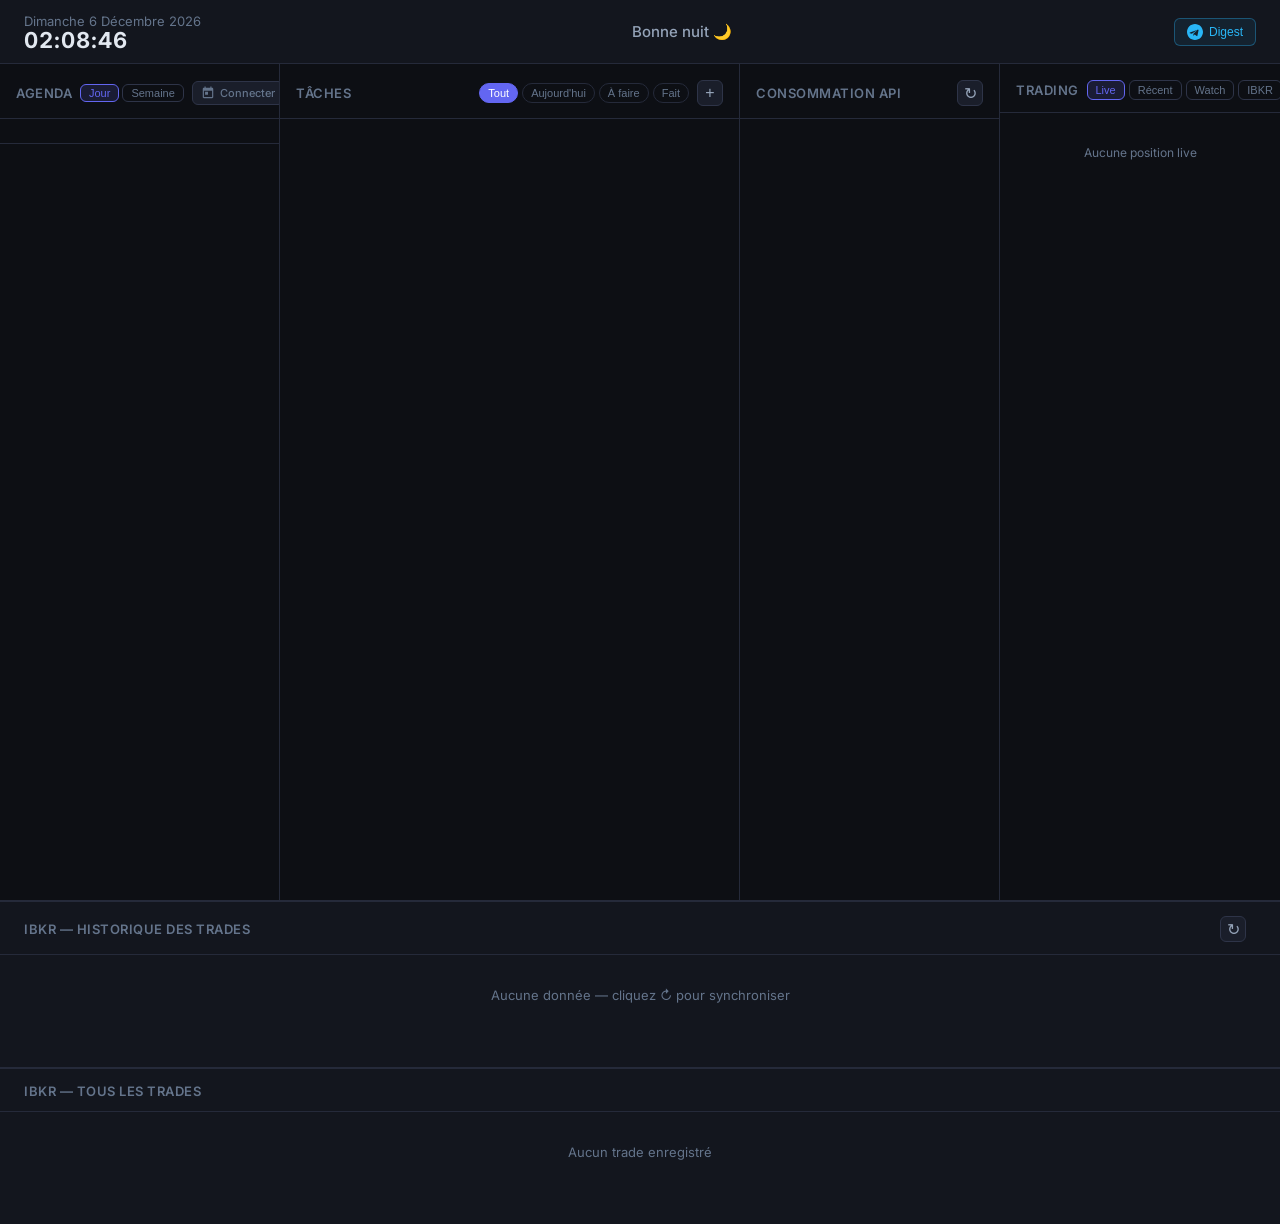
==== templates/index.html @ 3de40192 "merge: résoudre conflit main.py — conserver tables trading_calendar + ibkr_trades https://claude.ai/" ====
<!DOCTYPE html>
<html lang="fr">
<head>
  <meta charset="UTF-8" />
  <meta name="viewport" content="width=device-width, initial-scale=1.0" />
  <title>Dashboard</title>
  <link rel="manifest" href="/static/manifest.json" />
  <meta name="mobile-web-app-capable" content="yes" />
  <meta name="apple-mobile-web-app-capable" content="yes" />
  <meta name="apple-mobile-web-app-status-bar-style" content="black-translucent" />
  <meta name="apple-mobile-web-app-title" content="Dashboard" />
  <meta name="theme-color" content="#0d0f14" />
  <link rel="apple-touch-icon" href="/static/icons/icon-192.png" />
  <link rel="stylesheet" href="/static/css/style.css" />
  <link rel="preconnect" href="https://fonts.googleapis.com" />
  <link rel="preconnect" href="https://fonts.gstatic.com" crossorigin />
  <link href="https://fonts.googleapis.com/css2?family=Inter:wght@300;400;500;600;700&display=swap" rel="stylesheet" />
</head>
<body>
  <!-- HEADER -->
  <header class="header">
    <div class="header-left">
      <div class="header-date" id="headerDate"></div>
      <div class="header-time" id="headerTime"></div>
    </div>
    <div class="header-center">
      <div class="header-greeting" id="headerGreeting"></div>
    </div>
    <div class="header-right">
      <div class="summary-chips" id="summaryChips"></div>
      <button class="tg-btn" id="tgBtn" onclick="sendTelegramDigest()" title="Envoyer le résumé sur Telegram">
        <svg width="16" height="16" viewBox="0 0 24 24" fill="currentColor"><path d="M12 0C5.373 0 0 5.373 0 12s5.373 12 12 12 12-5.373 12-12S18.627 0 12 0zm5.562 8.248-1.97 9.289c-.145.658-.537.818-1.084.508l-3-2.21-1.447 1.394c-.16.16-.295.295-.605.295l.213-3.053 5.56-5.023c.242-.213-.054-.333-.373-.12L7.248 14.79l-2.95-.924c-.642-.2-.654-.642.135-.953l11.57-4.461c.537-.194 1.006.131.559.796z"/></svg>
        <span id="tgBtnLabel">Digest</span>
      </button>
    </div>
  </header>

  <!-- MAIN LAYOUT -->
  <main class="layout">

    <!-- COLONNE GAUCHE : Agenda -->
    <section class="panel panel-agenda">
      <div class="panel-header">
        <h2>Agenda</h2>
        <div class="agenda-view-tabs">
          <button class="agenda-view-tab active" data-view="day" onclick="switchAgendaView('day')">Jour</button>
          <button class="agenda-view-tab" data-view="week" onclick="switchAgendaView('week')">Semaine</button>
        </div>
        <a id="gcalStatusBtn" href="/auth/google" class="gcal-connect-btn" title="Connecter Google Calendar">
          <svg width="14" height="14" viewBox="0 0 24 24" fill="currentColor"><path d="M19 3h-1V1h-2v2H8V1H6v2H5c-1.1 0-2 .9-2 2v14c0 1.1.9 2 2 2h14c1.1 0 2-.9 2-2V5c0-1.1-.9-2-2-2zm0 16H5V8h14v11zM7 10h5v5H7z"/></svg>
          <span id="gcalStatusLabel">Connecter</span>
        </a>
        <button class="btn-icon" onclick="openModal('eventModal')">+</button>
      </div>

      <!-- Mini calendrier -->
      <div class="mini-calendar" id="miniCalendar"></div>

      <!-- Events du jour -->
      <div class="agenda-day" id="agendaDay">
        <div class="agenda-timeline" id="agendaTimeline"></div>
      </div>

      <!-- Vue semaine -->
      <div class="agenda-week" id="agendaWeek" style="display:none"></div>
    </section>

    <!-- COLONNE CENTRE : Tâches -->
    <section class="panel panel-tasks">
      <div class="panel-header">
        <h2>Tâches</h2>
        <div class="task-filters">
          <button class="filter-btn active" data-filter="all">Tout</button>
          <button class="filter-btn" data-filter="today">Aujourd'hui</button>
          <button class="filter-btn" data-filter="todo">À faire</button>
          <button class="filter-btn" data-filter="done">Fait</button>
        </div>
        <button class="btn-icon" onclick="openModal('taskModal')">+</button>
      </div>
      <div class="tasks-list" id="tasksList"></div>
    </section>

    <!-- COLONNE DROITE : Crons + API -->
    <section class="panel panel-side">

      <!-- Consommation API -->
      <div class="side-section side-section-api">
        <div class="panel-header">
          <h2>Consommation API</h2>
          <button class="btn-icon" onclick="loadUsage()" title="Rafraîchir">↻</button>
        </div>
        <div class="api-usage-list" id="apiUsageList"></div>
      </div>

    </section>

    <!-- COLONNE TRADING : Notion STM + IBKR -->
    <section class="panel panel-trading">
      <div class="panel-header">
        <h2>Trading</h2>
        <div class="trading-tabs">
          <button class="trade-tab active" data-tab="open" onclick="switchTradeTab('open')">Live</button>
          <button class="trade-tab" data-tab="recent" onclick="switchTradeTab('recent')">Récent</button>
          <button class="trade-tab" data-tab="watchlist" onclick="switchTradeTab('watchlist')">Watch</button>
          <button class="trade-tab" data-tab="ibkr" onclick="switchTradeTab('ibkr')">IBKR</button>
        </div>
        <button class="btn-icon ibkr-sync-btn" id="ibkrSyncBtn" onclick="syncIbkr()" title="Synchroniser IBKR" style="display:none">↻</button>
      </div>
      <div id="tradingContent"></div>
    </section>

  </main>

  <!-- ================================================================
       MODALS
  ================================================================ -->

  <!-- Modal Tâche -->
  <div class="modal-overlay" id="taskModal">
    <div class="modal">
      <div class="modal-header">
        <h3 id="taskModalTitle">Nouvelle tâche</h3>
        <button class="btn-close" onclick="closeModal('taskModal')">✕</button>
      </div>
      <div class="modal-body">
        <input type="hidden" id="taskId" />
        <div class="form-group">
          <label>Titre *</label>
          <input type="text" id="taskTitle" placeholder="Titre de la tâche…" />
        </div>
        <div class="form-group">
          <label>Description</label>
          <textarea id="taskDesc" rows="3" placeholder="Détails…"></textarea>
        </div>
        <div class="form-row">
          <div class="form-group">
            <label>Priorité</label>
            <select id="taskPriority">
              <option value="high">🔴 Haute</option>
              <option value="medium" selected>🟡 Moyenne</option>
              <option value="low">🟢 Basse</option>
            </select>
          </div>
          <div class="form-group">
            <label>Statut</label>
            <select id="taskStatus">
              <option value="todo">À faire</option>
              <option value="in_progress">En cours</option>
              <option value="done">Terminé</option>
            </select>
          </div>
        </div>
        <div class="form-group">
          <label>Date</label>
          <input type="date" id="taskDate" />
        </div>
      </div>
      <div class="modal-footer">
        <button class="btn btn-secondary" onclick="closeModal('taskModal')">Annuler</button>
        <button class="btn btn-primary" onclick="saveTask()">Enregistrer</button>
      </div>
    </div>
  </div>

  <!-- Modal Événement -->
  <div class="modal-overlay" id="eventModal">
    <div class="modal">
      <div class="modal-header">
        <h3>Nouvel événement</h3>
        <button class="btn-close" onclick="closeModal('eventModal')">✕</button>
      </div>
      <div class="modal-body">
        <div class="form-group">
          <label>Titre *</label>
          <input type="text" id="eventTitle" placeholder="Titre de l'événement…" />
        </div>
        <div class="form-group">
          <label>Description</label>
          <textarea id="eventDesc" rows="2" placeholder="Détails…"></textarea>
        </div>
        <div class="form-row">
          <div class="form-group">
            <label>Début *</label>
            <input type="datetime-local" id="eventStart" />
          </div>
          <div class="form-group">
            <label>Fin</label>
            <input type="datetime-local" id="eventEnd" />
          </div>
        </div>
        <div class="form-group">
          <label>Couleur</label>
          <div class="color-picker">
            <button class="color-dot dot-blue active" data-color="blue"></button>
            <button class="color-dot dot-purple" data-color="purple"></button>
            <button class="color-dot dot-green" data-color="green"></button>
            <button class="color-dot dot-pink" data-color="pink"></button>
            <button class="color-dot dot-yellow" data-color="yellow"></button>
          </div>
        </div>
      </div>
      <div class="modal-footer">
        <button class="btn btn-secondary" onclick="closeModal('eventModal')">Annuler</button>
        <button class="btn btn-primary" onclick="saveEvent()">Enregistrer</button>
      </div>
    </div>
  </div>

  <!-- Toast notifications -->
  <div class="toast-container" id="toastContainer"></div>

  <!-- IBKR TABLE SECTION (bottom, full width) -->
  <section class="ibkr-section" id="ibkrSection">
    <div class="ibkr-section-header">
      <h2>IBKR — Historique des trades</h2>
      <button class="btn-icon" onclick="syncIbkr()" id="ibkrSyncBtnTable" title="Synchroniser IBKR">↻</button>
      <span class="ibkr-section-sync" id="ibkrSectionSync"></span>
    </div>
    <div id="ibkrTableContainer"></div>
  </section>

  <!-- IBKR RAW TRADES (full width) -->
  <section class="ibkr-section ibkr-raw-section" id="ibkrRawSection">
    <div class="ibkr-section-header">
      <h2>IBKR — Tous les trades</h2>
      <span class="ibkr-section-sync" id="ibkrRawCount"></span>
    </div>
    <div id="ibkrRawTableContainer"></div>
  </section>

  <script src="/static/js/app.js"></script>
</body>
</html>
---- static/css/style.css ----
/* ================================================================
   RESET & VARIABLES
================================================================ */
*, *::before, *::after { box-sizing: border-box; margin: 0; padding: 0; }

:root {
  --bg:          #0d0f14;
  --bg-panel:    #13161e;
  --bg-card:     #1a1e2a;
  --bg-hover:    #1f2435;
  --border:      #252a3a;
  --border-light: #2e3448;
  --text:        #e2e8f0;
  --text-muted:  #64748b;
  --text-dim:    #94a3b8;
  --accent:      #6366f1;
  --accent-glow: rgba(99, 102, 241, 0.15);
  --green:       #22c55e;
  --red:         #ef4444;
  --yellow:      #eab308;
  --blue:        #3b82f6;
  --purple:      #a855f7;
  --pink:        #ec4899;
  --radius:      10px;
  --radius-sm:   6px;
  --shadow:      0 4px 24px rgba(0,0,0,0.4);
  --transition:  0.18s ease;
}

html, body {
  font-family: 'Inter', system-ui, sans-serif;
  font-size: 14px;
  background: var(--bg);
  color: var(--text);
  overflow-x: hidden;
  overflow-y: auto;
}

/* ================================================================
   HEADER
================================================================ */
.header {
  display: flex;
  align-items: center;
  justify-content: space-between;
  padding: 14px 24px;
  background: var(--bg-panel);
  border-bottom: 1px solid var(--border);
  height: 64px;
  flex-shrink: 0;
  position: sticky;
  top: 0;
  z-index: 100;
}

.header-date {
  font-size: 13px;
  color: var(--text-muted);
  text-transform: capitalize;
}

.header-time {
  font-size: 22px;
  font-weight: 700;
  letter-spacing: 1px;
  font-variant-numeric: tabular-nums;
  line-height: 1;
}

.header-greeting {
  font-size: 15px;
  font-weight: 500;
  color: var(--text-dim);
  text-align: center;
}

.summary-chips {
  display: flex;
  gap: 8px;
  flex-wrap: wrap;
  justify-content: flex-end;
}

/* header-right wraps chips + tg button */
.header-right {
  display: flex;
  align-items: center;
  gap: 10px;
}

/* Telegram button */
.tg-btn {
  display: inline-flex;
  align-items: center;
  gap: 6px;
  padding: 5px 12px;
  border-radius: var(--radius-sm);
  border: 1px solid rgba(41, 182, 246, 0.35);
  background: rgba(41, 182, 246, 0.08);
  color: #29b6f6;
  font-size: 12px;
  font-weight: 500;
  cursor: pointer;
  transition: var(--transition);
  white-space: nowrap;
}
.tg-btn:hover:not(:disabled) {
  background: rgba(41, 182, 246, 0.18);
  border-color: #29b6f6;
}
.tg-btn:disabled { opacity: 0.45; cursor: default; }
.tg-btn.tg-sent  { border-color: var(--green); color: var(--green); background: rgba(34,197,94,0.08); }
.tg-btn.tg-error { border-color: var(--red);   color: var(--red);   background: rgba(239,68,68,0.08); }
.tg-btn.tg-disabled { border-color: var(--border); color: var(--text-muted); background: transparent; }

.chip {
  display: flex;
  align-items: center;
  gap: 5px;
  padding: 4px 10px;
  border-radius: 20px;
  font-size: 12px;
  font-weight: 500;
  border: 1px solid var(--border);
  background: var(--bg-card);
}

.chip.chip-warning { border-color: var(--yellow); color: var(--yellow); }
.chip.chip-success { border-color: var(--green); color: var(--green); }
.chip.chip-info    { border-color: var(--blue); color: var(--blue); }

/* ================================================================
   LAYOUT
================================================================ */
.layout {
  display: grid;
  grid-template-columns: 280px 1fr 260px 280px;
  gap: 0;
  height: calc(100vh - 64px);
  overflow: hidden;
  position: sticky;
  top: 64px;
}

.panel {
  display: flex;
  flex-direction: column;
  border-right: 1px solid var(--border);
  overflow: hidden;
}

.panel:last-child { border-right: none; }

.panel-header {
  display: flex;
  align-items: center;
  gap: 8px;
  padding: 16px 16px 12px;
  border-bottom: 1px solid var(--border);
  flex-shrink: 0;
}

.panel-header h2 {
  font-size: 13px;
  font-weight: 600;
  letter-spacing: 0.5px;
  text-transform: uppercase;
  color: var(--text-muted);
  flex: 1;
}

/* ================================================================
   GOOGLE CALENDAR CONNECT BUTTON
================================================================ */
.gcal-connect-btn {
  display: inline-flex;
  align-items: center;
  gap: 5px;
  font-size: 11px;
  font-weight: 500;
  color: var(--text-muted);
  background: var(--bg-card);
  border: 1px solid var(--border-light);
  border-radius: var(--radius-sm);
  padding: 4px 8px;
  text-decoration: none;
  transition: var(--transition);
  white-space: nowrap;
}
.gcal-connect-btn:hover {
  color: var(--text);
  border-color: var(--accent);
  background: var(--accent-glow);
}
.gcal-connect-btn.gcal-connected {
  color: var(--green);
  border-color: rgba(34, 197, 94, 0.3);
  background: rgba(34, 197, 94, 0.08);
}

/* ================================================================
   BUTTONS
================================================================ */
.btn-icon {
  width: 26px;
  height: 26px;
  border-radius: 6px;
  border: 1px solid var(--border-light);
  background: var(--bg-card);
  color: var(--text-dim);
  cursor: pointer;
  font-size: 16px;
  display: flex;
  align-items: center;
  justify-content: center;
  transition: var(--transition);
  flex-shrink: 0;
}
.btn-icon:hover { background: var(--accent); border-color: var(--accent); color: #fff; }

.btn {
  padding: 8px 16px;
  border-radius: var(--radius-sm);
  border: none;
  cursor: pointer;
  font-size: 13px;
  font-weight: 500;
  transition: var(--transition);
}
.btn-primary   { background: var(--accent); color: #fff; }
.btn-primary:hover { background: #4f46e5; }
.btn-secondary { background: var(--bg-card); color: var(--text-dim); border: 1px solid var(--border); }
.btn-secondary:hover { background: var(--bg-hover); }

.btn-close {
  background: none;
  border: none;
  color: var(--text-muted);
  cursor: pointer;
  font-size: 16px;
  padding: 4px;
  border-radius: 4px;
  transition: var(--transition);
}
.btn-close:hover { color: var(--text); background: var(--bg-hover); }

/* ================================================================
   MINI CALENDAR
================================================================ */
.mini-calendar {
  padding: 12px;
  border-bottom: 1px solid var(--border);
  flex-shrink: 0;
}

.cal-header {
  display: flex;
  align-items: center;
  justify-content: space-between;
  margin-bottom: 8px;
}
.cal-header .cal-title {
  font-size: 13px;
  font-weight: 600;
  color: var(--text-dim);
  text-transform: capitalize;
}
.cal-nav {
  background: none;
  border: none;
  color: var(--text-muted);
  cursor: pointer;
  padding: 2px 6px;
  border-radius: 4px;
  font-size: 14px;
  transition: var(--transition);
}
.cal-nav:hover { background: var(--bg-hover); color: var(--text); }

.cal-grid {
  display: grid;
  grid-template-columns: repeat(7, 1fr);
  gap: 2px;
}
.cal-day-name {
  font-size: 10px;
  color: var(--text-muted);
  text-align: center;
  padding: 2px 0;
  font-weight: 600;
}
.cal-day {
  width: 28px;
  height: 28px;
  display: flex;
  align-items: center;
  justify-content: center;
  border-radius: 50%;
  font-size: 12px;
  cursor: pointer;
  color: var(--text-dim);
  transition: var(--transition);
  margin: auto;
}
.cal-day:hover { background: var(--bg-hover); }
.cal-day.today { background: var(--accent); color: #fff; font-weight: 700; }
.cal-day.other-month { color: var(--border-light); }
.cal-day.has-event::after {
  content: '';
  display: block;
  width: 4px;
  height: 4px;
  border-radius: 50%;
  background: var(--green);
  position: absolute;
  bottom: 2px;
}
.cal-day { position: relative; }

/* ================================================================
   AGENDA VIEW TABS
================================================================ */
.agenda-view-tabs {
  display: flex;
  gap: 3px;
}

.agenda-view-tab {
  font-size: 11px;
  padding: 2px 8px;
  border-radius: var(--radius-sm);
  border: 1px solid var(--border-light);
  background: transparent;
  color: var(--text-muted);
  cursor: pointer;
  transition: var(--transition);
}

.agenda-view-tab:hover { color: var(--text); border-color: var(--accent); }
.agenda-view-tab.active {
  background: var(--accent-glow);
  color: var(--accent);
  border-color: var(--accent);
}

/* ================================================================
   WEEK VIEW
================================================================ */
.agenda-week {
  flex: 1;
  overflow-y: auto;
  padding: 8px;
}

.agenda-week::-webkit-scrollbar { width: 4px; }
.agenda-week::-webkit-scrollbar-track { background: transparent; }
.agenda-week::-webkit-scrollbar-thumb { background: var(--border); border-radius: 2px; }

.week-nav {
  display: flex;
  align-items: center;
  justify-content: space-between;
  padding: 2px 2px 8px;
}

.week-label {
  font-size: 11px;
  color: var(--text-dim);
  font-weight: 500;
}

.week-days {
  display: flex;
  flex-direction: column;
  gap: 4px;
}

.week-day {
  border-radius: var(--radius-sm);
  background: var(--bg-card);
  border: 1px solid var(--border);
  padding: 6px 8px;
  transition: var(--transition);
}

.week-day-today {
  border-color: var(--accent);
  background: var(--accent-glow);
}

.week-day-header {
  display: flex;
  align-items: center;
  gap: 6px;
  margin-bottom: 4px;
}

.week-day-name {
  font-size: 10px;
  font-weight: 600;
  color: var(--text-muted);
  text-transform: uppercase;
  min-width: 16px;
}

.week-day-num {
  font-size: 13px;
  font-weight: 600;
  color: var(--text-dim);
  width: 22px;
  height: 22px;
  display: flex;
  align-items: center;
  justify-content: center;
  border-radius: 50%;
}

.week-today-num {
  background: var(--accent);
  color: #fff;
}

.week-day-events {
  display: flex;
  flex-direction: column;
  gap: 2px;
}

.week-no-event {
  font-size: 11px;
  color: var(--border-light);
  padding-left: 2px;
}

.week-event {
  display: flex;
  align-items: center;
  gap: 5px;
  padding: 2px 5px;
  border-radius: 3px;
  border-left: 2px solid var(--border);
  background: rgba(255,255,255,0.03);
  overflow: hidden;
}

.week-event.color-blue   { border-color: var(--blue); }
.week-event.color-purple { border-color: var(--purple); }
.week-event.color-green  { border-color: var(--green); }
.week-event.color-pink   { border-color: var(--pink); }
.week-event.color-yellow { border-color: var(--yellow); }
.week-event.color-google { border-color: var(--google); }

.week-event-time {
  font-size: 10px;
  color: var(--text-muted);
  font-variant-numeric: tabular-nums;
  white-space: nowrap;
  min-width: 34px;
  flex-shrink: 0;
}

.week-event-title {
  font-size: 11px;
  color: var(--text-dim);
  white-space: nowrap;
  overflow: hidden;
  text-overflow: ellipsis;
}

/* ================================================================
   AGENDA TIMELINE
================================================================ */
.agenda-day {
  flex: 1;
  overflow-y: auto;
  padding: 8px 0;
}
.agenda-day::-webkit-scrollbar { width: 4px; }
.agenda-day::-webkit-scrollbar-track { background: transparent; }
.agenda-day::-webkit-scrollbar-thumb { background: var(--border); border-radius: 2px; }

.agenda-empty {
  padding: 32px 16px;
  text-align: center;
  color: var(--text-muted);
  font-size: 13px;
}

.agenda-event {
  display: flex;
  gap: 10px;
  padding: 8px 14px;
  margin: 2px 8px;
  border-radius: var(--radius-sm);
  border-left: 3px solid;
  background: var(--bg-card);
  transition: var(--transition);
  cursor: pointer;
  position: relative;
}
.agenda-event:hover { background: var(--bg-hover); }
.agenda-event.color-blue   { border-color: var(--blue); }
.agenda-event.color-purple { border-color: var(--purple); }
.agenda-event.color-green  { border-color: var(--green); }
.agenda-event.color-pink   { border-color: var(--pink); }
.agenda-event.color-yellow { border-color: var(--yellow); }

.event-time {
  font-size: 11px;
  color: var(--text-muted);
  font-variant-numeric: tabular-nums;
  white-space: nowrap;
  min-width: 40px;
  padding-top: 2px;
}
.event-title {
  font-size: 13px;
  font-weight: 500;
  flex: 1;
}
.event-desc {
  font-size: 11px;
  color: var(--text-muted);
  margin-top: 2px;
}

.event-delete {
  background: none;
  border: none;
  color: var(--text-muted);
  cursor: pointer;
  font-size: 12px;
  opacity: 0;
  transition: var(--transition);
  padding: 2px;
}
.agenda-event:hover .event-delete { opacity: 1; }
.event-delete:hover { color: var(--red); }

/* ================================================================
   TASKS
================================================================ */
.task-filters {
  display: flex;
  gap: 4px;
}
.filter-btn {
  padding: 3px 8px;
  border-radius: 20px;
  border: 1px solid var(--border);
  background: none;
  color: var(--text-muted);
  font-size: 11px;
  cursor: pointer;
  transition: var(--transition);
}
.filter-btn:hover { background: var(--bg-hover); color: var(--text); }
.filter-btn.active { background: var(--accent); border-color: var(--accent); color: #fff; }

.tasks-list {
  flex: 1;
  overflow-y: auto;
  padding: 8px;
}
.tasks-list::-webkit-scrollbar { width: 4px; }
.tasks-list::-webkit-scrollbar-thumb { background: var(--border); border-radius: 2px; }

.task-group-label {
  font-size: 11px;
  font-weight: 600;
  color: var(--text-muted);
  text-transform: uppercase;
  letter-spacing: 0.5px;
  padding: 8px 8px 4px;
}

.task-card {
  display: flex;
  align-items: flex-start;
  gap: 10px;
  padding: 10px 12px;
  border-radius: var(--radius-sm);
  background: var(--bg-card);
  margin-bottom: 4px;
  border: 1px solid var(--border);
  cursor: pointer;
  transition: var(--transition);
  position: relative;
}
.task-card:hover { background: var(--bg-hover); border-color: var(--border-light); }
.task-card.done { opacity: 0.5; }
.task-card.done .task-title { text-decoration: line-through; }

.task-check {
  width: 16px;
  height: 16px;
  border-radius: 50%;
  border: 2px solid var(--border-light);
  flex-shrink: 0;
  margin-top: 1px;
  cursor: pointer;
  transition: var(--transition);
  display: flex;
  align-items: center;
  justify-content: center;
}
.task-check:hover { border-color: var(--accent); }
.task-check.checked { background: var(--green); border-color: var(--green); }
.task-check.checked::after { content: '✓'; color: #fff; font-size: 10px; font-weight: 700; }

.task-body { flex: 1; min-width: 0; }
.task-title {
  font-size: 13px;
  font-weight: 500;
  line-height: 1.4;
  word-break: break-word;
}
.task-meta {
  display: flex;
  align-items: center;
  gap: 6px;
  margin-top: 4px;
}
.task-date {
  font-size: 11px;
  color: var(--text-muted);
}
.task-date.overdue { color: var(--red); }

.priority-dot {
  width: 6px;
  height: 6px;
  border-radius: 50%;
  flex-shrink: 0;
}
.priority-dot.high   { background: var(--red); }
.priority-dot.medium { background: var(--yellow); }
.priority-dot.low    { background: var(--green); }

.task-actions {
  display: flex;
  gap: 4px;
  opacity: 0;
  transition: var(--transition);
}
.task-card:hover .task-actions { opacity: 1; }
.task-action-btn {
  background: none;
  border: none;
  color: var(--text-muted);
  cursor: pointer;
  font-size: 12px;
  padding: 2px 4px;
  border-radius: 3px;
  transition: var(--transition);
}
.task-action-btn:hover { background: var(--bg-hover); color: var(--text); }
.task-action-btn.del:hover { color: var(--red); }

.tasks-empty {
  padding: 40px 16px;
  text-align: center;
  color: var(--text-muted);
  font-size: 13px;
}

/* ================================================================
   NOTES
================================================================ */
.notes-grid {
  flex: 1;
  overflow-y: auto;
  padding: 8px;
  display: flex;
  flex-direction: column;
  gap: 8px;
}
.notes-grid::-webkit-scrollbar { width: 4px; }
.notes-grid::-webkit-scrollbar-thumb { background: var(--border); border-radius: 2px; }

.note-card {
  border-radius: var(--radius-sm);
  padding: 12px;
  border-left: 3px solid;
  background: var(--bg-card);
  border-top: 1px solid var(--border);
  border-right: 1px solid var(--border);
  border-bottom: 1px solid var(--border);
  position: relative;
  transition: var(--transition);
}
.note-card:hover { background: var(--bg-hover); }
.note-card.color-yellow { border-left-color: var(--yellow); }
.note-card.color-blue   { border-left-color: var(--blue); }
.note-card.color-green  { border-left-color: var(--green); }
.note-card.color-pink   { border-left-color: var(--pink); }
.note-card.color-purple { border-left-color: var(--purple); }

.note-content {
  font-size: 13px;
  line-height: 1.6;
  color: var(--text-dim);
  white-space: pre-wrap;
  word-break: break-word;
}
.note-footer {
  display: flex;
  align-items: center;
  justify-content: space-between;
  margin-top: 8px;
}
.note-date {
  font-size: 10px;
  color: var(--text-muted);
}
.note-delete {
  background: none;
  border: none;
  color: var(--text-muted);
  cursor: pointer;
  font-size: 12px;
  padding: 2px 4px;
  border-radius: 3px;
  opacity: 0;
  transition: var(--transition);
}
.note-card:hover .note-delete { opacity: 1; }
.note-delete:hover { color: var(--red); }

/* ================================================================
   MODAL
================================================================ */
.modal-overlay {
  position: fixed;
  inset: 0;
  background: rgba(0,0,0,0.7);
  display: none;
  align-items: center;
  justify-content: center;
  z-index: 1000;
  backdrop-filter: blur(4px);
}
.modal-overlay.open { display: flex; }

.modal {
  background: var(--bg-panel);
  border: 1px solid var(--border-light);
  border-radius: var(--radius);
  width: 480px;
  max-width: 95vw;
  box-shadow: var(--shadow);
  animation: modalIn 0.18s ease;
}
@keyframes modalIn {
  from { opacity: 0; transform: scale(0.96) translateY(-8px); }
  to   { opacity: 1; transform: scale(1) translateY(0); }
}
.modal-header {
  display: flex;
  align-items: center;
  justify-content: space-between;
  padding: 16px 20px;
  border-bottom: 1px solid var(--border);
}
.modal-header h3 { font-size: 15px; font-weight: 600; }
.modal-body { padding: 20px; display: flex; flex-direction: column; gap: 16px; }
.modal-footer {
  display: flex;
  gap: 8px;
  justify-content: flex-end;
  padding: 16px 20px;
  border-top: 1px solid var(--border);
}

.form-group { display: flex; flex-direction: column; gap: 6px; }
.form-group label { font-size: 12px; font-weight: 500; color: var(--text-muted); }
.form-group input,
.form-group textarea,
.form-group select {
  background: var(--bg-card);
  border: 1px solid var(--border-light);
  border-radius: var(--radius-sm);
  color: var(--text);
  font-family: inherit;
  font-size: 13px;
  padding: 8px 12px;
  outline: none;
  transition: var(--transition);
  resize: vertical;
}
.form-group input:focus,
.form-group textarea:focus,
.form-group select:focus { border-color: var(--accent); background: var(--bg-hover); }
.form-row { display: grid; grid-template-columns: 1fr 1fr; gap: 12px; }

/* Color picker */
.color-picker { display: flex; gap: 8px; }
.color-dot {
  width: 24px;
  height: 24px;
  border-radius: 50%;
  border: 2px solid transparent;
  cursor: pointer;
  transition: var(--transition);
}
.color-dot:hover { transform: scale(1.15); }
.color-dot.active { border-color: #fff; transform: scale(1.15); }
.dot-yellow { background: var(--yellow); }
.dot-blue   { background: var(--blue); }
.dot-green  { background: var(--green); }
.dot-pink   { background: var(--pink); }
.dot-purple { background: var(--purple); }

/* ================================================================
   TOAST
================================================================ */
.toast-container {
  position: fixed;
  bottom: 24px;
  right: 24px;
  display: flex;
  flex-direction: column;
  gap: 8px;
  z-index: 2000;
}
.toast {
  padding: 10px 16px;
  border-radius: var(--radius-sm);
  background: var(--bg-panel);
  border: 1px solid var(--border-light);
  font-size: 13px;
  color: var(--text);
  box-shadow: var(--shadow);
  animation: toastIn 0.2s ease;
  max-width: 300px;
}
.toast.success { border-left: 3px solid var(--green); }
.toast.error   { border-left: 3px solid var(--red); }
@keyframes toastIn {
  from { opacity: 0; transform: translateX(20px); }
  to   { opacity: 1; transform: translateX(0); }
}

/* ================================================================
   SCROLLBAR global
================================================================ */
* {
  scrollbar-width: thin;
  scrollbar-color: var(--border) transparent;
}

/* ================================================================
   GOOGLE CALENDAR EVENTS
================================================================ */
:root {
  --google: #4285F4;
}

.agenda-event.color-google {
  border-color: var(--google);
}

.agenda-event.color-google::before {
  content: 'G';
  position: absolute;
  top: 6px;
  right: 28px;
  font-size: 9px;
  font-weight: 700;
  color: var(--google);
  background: rgba(66, 133, 244, 0.12);
  border: 1px solid rgba(66, 133, 244, 0.3);
  border-radius: 3px;
  padding: 0 3px;
  line-height: 14px;
  letter-spacing: 0.5px;
}

.cal-day.has-google-event::after {
  background: var(--google);
}

.cal-day.has-event.has-google-event::after {
  background: linear-gradient(to right, var(--green) 50%, var(--google) 50%);
}

.toast.info { border-left: 3px solid var(--blue); }

/* ================================================================
   TRADING PANEL
================================================================ */
.panel-trading { display: flex; flex-direction: column; overflow: hidden; }

.trading-tabs {
  display: flex;
  gap: 4px;
}

.trade-tab {
  font-size: 11px;
  font-weight: 500;
  padding: 3px 8px;
  border-radius: var(--radius-sm);
  border: 1px solid var(--border-light);
  background: transparent;
  color: var(--text-muted);
  cursor: pointer;
  transition: var(--transition);
}

.trade-tab:hover { color: var(--text); border-color: var(--accent); }
.trade-tab.active { background: var(--accent-glow); color: var(--accent); border-color: var(--accent); }

#tradingContent {
  flex: 1;
  overflow-y: auto;
  padding: 8px 12px;
}

.trade-row {
  display: flex;
  align-items: center;
  gap: 8px;
  padding: 8px 10px;
  border-radius: var(--radius-sm);
  background: var(--bg-card);
  border: 1px solid var(--border);
  margin-bottom: 6px;
  transition: var(--transition);
  text-decoration: none;
  cursor: pointer;
}
.trade-row:hover { border-color: var(--border-light); background: var(--bg-hover); }

.trade-ticker {
  font-weight: 600;
  font-size: 13px;
  color: var(--text);
  min-width: 52px;
}

.trade-info {
  flex: 1;
  display: flex;
  flex-direction: column;
  gap: 2px;
}

.trade-meta {
  font-size: 10px;
  color: var(--text-muted);
}

.trade-pnl {
  font-size: 12px;
  font-weight: 600;
  text-align: right;
  min-width: 48px;
}
.trade-pnl.pos { color: var(--green); }
.trade-pnl.neg { color: var(--red); }
.trade-pnl.neutral { color: var(--text-muted); }

.trade-rr {
  font-size: 10px;
  color: var(--text-muted);
  text-align: right;
}

.trade-live-badge {
  font-size: 9px;
  padding: 1px 5px;
  border-radius: 10px;
  background: rgba(99,102,241,0.15);
  color: var(--accent);
  border: 1px solid rgba(99,102,241,0.3);
  white-space: nowrap;
}

.watch-row {
  display: flex;
  align-items: center;
  justify-content: space-between;
  padding: 7px 10px;
  border-radius: var(--radius-sm);
  background: var(--bg-card);
  border: 1px solid var(--border);
  margin-bottom: 6px;
}
.watch-name { font-size: 13px; font-weight: 500; color: var(--text); }
.watch-etat {
  font-size: 10px;
  padding: 2px 6px;
  border-radius: 10px;
  background: var(--bg-hover);
  color: var(--text-muted);
}

.trading-empty {
  text-align: center;
  color: var(--text-muted);
  font-size: 12px;
  padding: 24px 0;
}

/* ================================================================
   SIDE PANEL (Crons + API)
================================================================ */
.panel-side {
  display: flex;
  flex-direction: column;
  overflow: hidden;
}

.side-section {
  display: flex;
  flex-direction: column;
  flex: 1;
  overflow: hidden;
  border-bottom: 1px solid var(--border);
}
.side-section:last-child { border-bottom: none; }

/* ---- API Usage ---- */
.api-usage-list {
  flex: 1;
  overflow-y: auto;
  padding: 8px 12px;
  display: flex;
  flex-direction: column;
  gap: 6px;
}

.api-row {
  background: var(--bg-card);
  border: 1px solid var(--border);
  border-radius: var(--radius-sm);
  padding: 9px 11px;
  display: flex;
  flex-direction: column;
  gap: 6px;
}
.api-row-link { text-decoration: none; cursor: pointer; transition: var(--transition); }
.api-row-link:hover { border-color: var(--accent); }
.api-row-warn { border-color: rgba(234,179,8,0.35); background: rgba(234,179,8,0.05); }
.api-row-err  { border-color: rgba(239,68,68,0.25); }

.api-row-head {
  display: flex;
  align-items: center;
  gap: 7px;
}

.api-dot {
  width: 7px;
  height: 7px;
  border-radius: 50%;
  flex-shrink: 0;
  background: var(--text-muted);
}
.api-dot.ok   { background: var(--green); box-shadow: 0 0 5px var(--green); }
.api-dot.warn { background: var(--yellow); box-shadow: 0 0 5px var(--yellow); }
.api-dot.err  { background: var(--red); }

.api-name {
  flex: 1;
  font-size: 12px;
  font-weight: 500;
  color: var(--text-dim);
}

.api-val {
  font-size: 12px;
  font-weight: 600;
  color: var(--text);
  font-variant-numeric: tabular-nums;
}
.api-row-warn .api-val { color: var(--yellow); }

.api-bar-track {
  height: 3px;
  background: var(--border);
  border-radius: 2px;
  overflow: hidden;
}
.api-bar-fill {
  height: 100%;
  background: var(--accent);
  border-radius: 2px;
  transition: width 0.4s ease;
}
.api-bar-fill.fill-warn { background: var(--yellow); }

.api-sub {
  font-size: 10px;
  color: var(--text-muted);
  font-variant-numeric: tabular-nums;
}

/* chip-danger for negative YTD */
.chip.chip-danger { border-color: var(--red); color: var(--red); }

/* ================================================================
   IBKR PANEL (trading tab — mini view)
================================================================ */

/* YTD Banner */
.ibkr-ytd {
  background: var(--bg-card);
  border: 1px solid var(--border-light);
  border-radius: var(--radius-sm);
  padding: 10px 12px;
  margin: 8px 12px 4px;
}

.ibkr-ytd-row {
  display: flex;
  align-items: baseline;
  justify-content: space-between;
  gap: 8px;
}

.ibkr-ytd-label {
  font-size: 11px;
  font-weight: 600;
  color: var(--text-muted);
  text-transform: uppercase;
  letter-spacing: 0.5px;
}

.ibkr-ytd-pnl {
  font-size: 20px;
  font-weight: 700;
  font-variant-numeric: tabular-nums;
}
.ibkr-ytd-pnl.pos { color: var(--green); }
.ibkr-ytd-pnl.neg { color: var(--red); }

.ibkr-ytd-stats {
  display: flex;
  align-items: center;
  gap: 5px;
  margin-top: 4px;
  font-size: 11px;
  color: var(--text-muted);
}
.ibkr-sep { color: var(--border-light); }
.ibkr-comm { color: var(--red); opacity: 0.7; }

.ibkr-sync-ts {
  font-size: 10px;
  color: var(--border-light);
  margin-top: 4px;
}

/* Monthly list */
.ibkr-monthly-list {
  padding: 4px 12px 8px;
  display: flex;
  flex-direction: column;
  gap: 3px;
}

.ibkr-month-row {
  display: flex;
  align-items: center;
  gap: 6px;
  padding: 7px 10px;
  border-radius: var(--radius-sm);
  background: var(--bg-card);
  border: 1px solid var(--border);
  cursor: pointer;
  transition: var(--transition);
  user-select: none;
}
.ibkr-month-row:hover { background: var(--bg-hover); border-color: var(--border-light); }
.ibkr-month-row.open  { border-color: var(--accent); background: var(--accent-glow); }

.ibkr-month-label {
  font-size: 12px;
  font-weight: 600;
  color: var(--text-dim);
  min-width: 44px;
  text-transform: capitalize;
}

.ibkr-month-stats {
  flex: 1;
  font-size: 10px;
  color: var(--text-muted);
}

.ibkr-month-pnl {
  font-size: 12px;
  font-weight: 600;
  font-variant-numeric: tabular-nums;
  min-width: 52px;
  text-align: right;
}
.ibkr-month-pnl.pos { color: var(--green); }
.ibkr-month-pnl.neg { color: var(--red); }

.ibkr-chevron {
  font-size: 9px;
  color: var(--text-muted);
  width: 10px;
  text-align: center;
}

/* Expanded trade rows */
.ibkr-trades-list {
  background: var(--bg);
  border: 1px solid var(--border);
  border-top: none;
  border-radius: 0 0 var(--radius-sm) var(--radius-sm);
  margin-top: -3px;
  padding: 4px 0;
}

.ibkr-trade-row {
  display: flex;
  align-items: center;
  gap: 5px;
  padding: 4px 10px;
  font-size: 11px;
  border-bottom: 1px solid var(--border);
  transition: var(--transition);
}
.ibkr-trade-row:last-child { border-bottom: none; }
.ibkr-trade-row:hover { background: var(--bg-hover); }

.ibkr-trade-date {
  color: var(--text-muted);
  font-variant-numeric: tabular-nums;
  min-width: 36px;
}
.ibkr-trade-bs {
  font-size: 9px;
  font-weight: 700;
  padding: 1px 4px;
  border-radius: 3px;
  min-width: 14px;
  text-align: center;
}
.ibkr-trade-bs.buy  { background: rgba(34,197,94,0.15); color: var(--green); }
.ibkr-trade-bs.sell { background: rgba(239,68,68,0.15); color: var(--red); }

.ibkr-trade-sym {
  flex: 1;
  font-weight: 600;
  color: var(--text);
}
.ibkr-trade-qty {
  color: var(--text-muted);
  font-variant-numeric: tabular-nums;
  min-width: 28px;
  text-align: right;
}
.ibkr-trade-pnl {
  font-weight: 600;
  font-variant-numeric: tabular-nums;
  min-width: 44px;
  text-align: right;
}
.ibkr-trade-pnl.pos { color: var(--green); }
.ibkr-trade-pnl.neg { color: var(--red); }
.ibkr-trade-pnl.neutral { color: var(--text-muted); }

.ibkr-trade-empty {
  padding: 8px 10px;
  font-size: 11px;
  color: var(--text-muted);
  text-align: center;
}

/* Current month quick row in trading tab */
.ibkr-cm {
  display: flex;
  align-items: center;
  gap: 8px;
  padding: 7px 12px;
  margin: 4px 12px 0;
  background: var(--bg-card);
  border: 1px solid var(--border-light);
  border-radius: var(--radius-sm);
  font-size: 12px;
}
.ibkr-cm-label { color: var(--text-muted); flex: 1; }
.ibkr-cm-pnl   { font-weight: 700; font-variant-numeric: tabular-nums; }
.ibkr-cm-stats { color: var(--text-muted); font-size: 11px; }

.ibkr-tbl-hint {
  text-align: center;
  font-size: 11px;
  color: var(--text-muted);
  padding: 12px 0 4px;
  opacity: 0.7;
}

/* ================================================================
   IBKR BOTTOM TABLE SECTION
================================================================ */
.ibkr-section {
  background: var(--bg-panel);
  border-top: 2px solid var(--border);
  padding: 0 0 32px;
}

.ibkr-section-header {
  display: flex;
  align-items: center;
  gap: 10px;
  padding: 14px 24px 12px;
  border-bottom: 1px solid var(--border);
}
.ibkr-section-header h2 {
  font-size: 13px;
  font-weight: 600;
  letter-spacing: 0.5px;
  text-transform: uppercase;
  color: var(--text-muted);
  flex: 1;
}
.ibkr-section-sync {
  font-size: 11px;
  color: var(--text-muted);
}

.ibkr-tbl-empty {
  padding: 32px;
  text-align: center;
  color: var(--text-muted);
  font-size: 13px;
}

/* Main table */
.ibkr-tbl {
  width: 100%;
  border-collapse: collapse;
  font-size: 13px;
}
.ibkr-tbl thead th {
  padding: 8px 16px;
  text-align: left;
  font-size: 11px;
  font-weight: 600;
  color: var(--text-muted);
  text-transform: uppercase;
  letter-spacing: 0.4px;
  border-bottom: 1px solid var(--border);
  background: var(--bg);
}
.ibkr-tbl thead th.num { text-align: right; }

.ibkr-tbl-month td {
  padding: 10px 16px;
  border-bottom: 1px solid var(--border);
  cursor: pointer;
  transition: background var(--transition);
}
.ibkr-tbl-month:hover td { background: var(--bg-hover); }
.ibkr-tbl-month.open td  { background: var(--accent-glow); }

.ibkr-tbl-month-name {
  display: flex;
  align-items: center;
  gap: 8px;
  font-weight: 600;
  color: var(--text-dim);
  text-transform: capitalize;
}
.ibkr-tbl-chevron {
  color: var(--text-muted);
  font-size: 11px;
  width: 12px;
}

td.num  { text-align: right; font-variant-numeric: tabular-nums; }
td.bold { font-weight: 700; }
td.pos  { color: var(--green); }
td.neg  { color: var(--red); }
td.comm { color: var(--text-muted); font-size: 12px; }

.ibkr-tbl-loading {
  padding: 12px 32px;
  color: var(--text-muted);
  font-size: 12px;
  font-style: italic;
}

/* Sub-table (individual trades) */
.ibkr-tbl-sub {
  width: 100%;
  border-collapse: collapse;
  font-size: 12px;
  background: var(--bg);
}
.ibkr-tbl-sub thead th {
  padding: 6px 16px 6px 32px;
  text-align: left;
  font-size: 10px;
  font-weight: 600;
  color: var(--text-muted);
  text-transform: uppercase;
  letter-spacing: 0.4px;
  border-bottom: 1px solid var(--border);
  background: var(--bg);
}
.ibkr-tbl-sub thead th.num { text-align: right; }
.ibkr-tbl-sub tbody tr td {
  padding: 6px 16px 6px 32px;
  border-bottom: 1px solid var(--border);
  color: var(--text-dim);
}
.ibkr-tbl-sub tbody tr:last-child td { border-bottom: none; }
.ibkr-tbl-sub tbody tr:hover td { background: var(--bg-hover); }

/* Raw trades table */
.ibkr-raw-section { margin-top: 0; }
.ibkr-raw-tbl { width: 100%; }
.ibkr-raw-tbl thead th {
  background: var(--bg-card);
  color: var(--text-muted);
  font-size: 11px;
  font-weight: 600;
  text-transform: uppercase;
  letter-spacing: 0.4px;
  padding: 10px 16px;
  border-bottom: 1px solid var(--border);
  white-space: nowrap;
}
.ibkr-raw-tbl thead th.num { text-align: right; }
.ibkr-raw-tbl tbody tr td {
  padding: 9px 16px;
  font-size: 12.5px;
  border-bottom: 1px solid rgba(255,255,255,0.04);
  white-space: nowrap;
}
.ibkr-raw-tbl tbody tr:hover td { background: var(--bg-hover); }

/* ================================================================
   RESPONSIVE
================================================================ */
@media (max-width: 1200px) {
  .layout { grid-template-columns: 260px 1fr 240px; position: static; }
  .panel-trading { display: none; }
  .ibkr-section { display: block; }
}
@media (max-width: 900px) {
  .layout { grid-template-columns: 1fr; overflow-y: auto; height: auto; position: static; }
  .panel { border-right: none; border-bottom: 1px solid var(--border); height: auto; max-height: 50vh; }
  .panel-side { max-height: none; height: auto; }
  .side-section { max-height: 40vh; }
  .panel-trading { display: flex; max-height: 50vh; }
  .ibkr-tbl { font-size: 12px; }
  .ibkr-tbl thead th, .ibkr-tbl-month td { padding: 8px; }
}
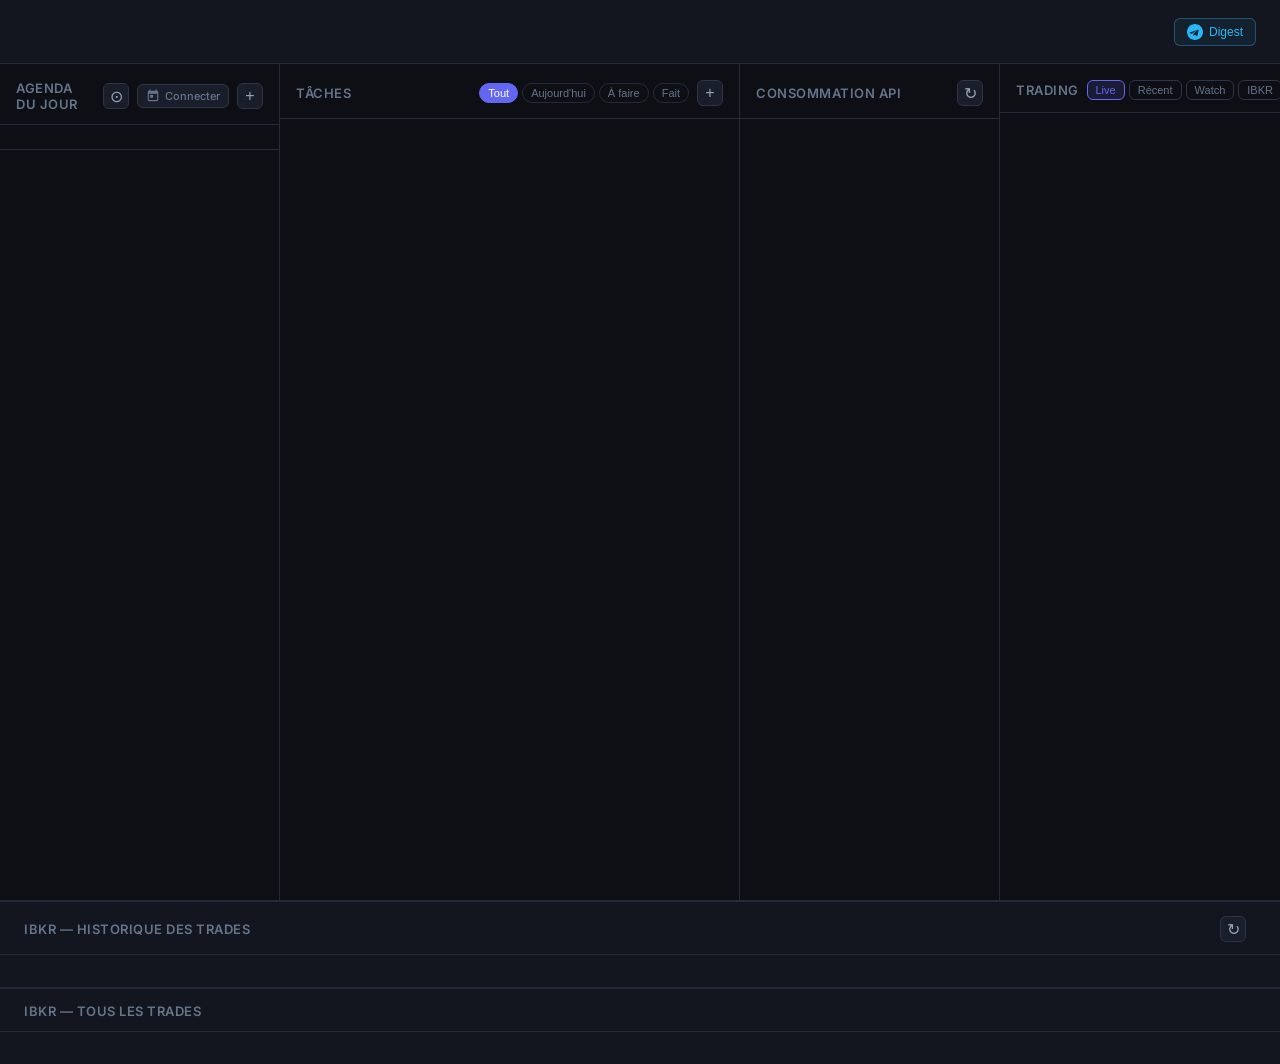
==== commit 21cc1ee2: "feat: click on calendar date to view that day's events" ====
--- a/templates/index.html
+++ b/templates/index.html
@@ -41,16 +41,13 @@
     <!-- COLONNE GAUCHE : Agenda -->
     <section class="panel panel-agenda">
       <div class="panel-header">
-        <h2>Agenda</h2>
-        <div class="agenda-view-tabs">
-          <button class="agenda-view-tab active" data-view="day" onclick="switchAgendaView('day')">Jour</button>
-          <button class="agenda-view-tab" data-view="week" onclick="switchAgendaView('week')">Semaine</button>
-        </div>
+        <h2 id="agendaTitle">Agenda du jour</h2>
+        <button class="btn-icon btn-today" onclick="calGoToday()" title="Aujourd'hui">⊙</button>
         <a id="gcalStatusBtn" href="/auth/google" class="gcal-connect-btn" title="Connecter Google Calendar">
           <svg width="14" height="14" viewBox="0 0 24 24" fill="currentColor"><path d="M19 3h-1V1h-2v2H8V1H6v2H5c-1.1 0-2 .9-2 2v14c0 1.1.9 2 2 2h14c1.1 0 2-.9 2-2V5c0-1.1-.9-2-2-2zm0 16H5V8h14v11zM7 10h5v5H7z"/></svg>
           <span id="gcalStatusLabel">Connecter</span>
         </a>
-        <button class="btn-icon" onclick="openModal('eventModal')">+</button>
+        <button class="btn-icon" onclick="openEventModalForSelected()">+</button>
       </div>
 
       <!-- Mini calendrier -->
@@ -60,9 +57,6 @@
       <div class="agenda-day" id="agendaDay">
         <div class="agenda-timeline" id="agendaTimeline"></div>
       </div>
-
-      <!-- Vue semaine -->
-      <div class="agenda-week" id="agendaWeek" style="display:none"></div>
     </section>
 
     <!-- COLONNE CENTRE : Tâches -->
--- a/static/css/style.css
+++ b/static/css/style.css
@@ -304,6 +304,7 @@
 }
 .cal-day:hover { background: var(--bg-hover); }
 .cal-day.today { background: var(--accent); color: #fff; font-weight: 700; }
+.cal-day.selected { background: var(--bg-hover); color: var(--text); font-weight: 600; outline: 2px solid var(--accent); outline-offset: -2px; }
 .cal-day.other-month { color: var(--border-light); }
 .cal-day.has-event::after {
   content: '';
@@ -316,156 +317,6 @@
   bottom: 2px;
 }
 .cal-day { position: relative; }
-
-/* ================================================================
-   AGENDA VIEW TABS
-================================================================ */
-.agenda-view-tabs {
-  display: flex;
-  gap: 3px;
-}
-
-.agenda-view-tab {
-  font-size: 11px;
-  padding: 2px 8px;
-  border-radius: var(--radius-sm);
-  border: 1px solid var(--border-light);
-  background: transparent;
-  color: var(--text-muted);
-  cursor: pointer;
-  transition: var(--transition);
-}
-
-.agenda-view-tab:hover { color: var(--text); border-color: var(--accent); }
-.agenda-view-tab.active {
-  background: var(--accent-glow);
-  color: var(--accent);
-  border-color: var(--accent);
-}
-
-/* ================================================================
-   WEEK VIEW
-================================================================ */
-.agenda-week {
-  flex: 1;
-  overflow-y: auto;
-  padding: 8px;
-}
-
-.agenda-week::-webkit-scrollbar { width: 4px; }
-.agenda-week::-webkit-scrollbar-track { background: transparent; }
-.agenda-week::-webkit-scrollbar-thumb { background: var(--border); border-radius: 2px; }
-
-.week-nav {
-  display: flex;
-  align-items: center;
-  justify-content: space-between;
-  padding: 2px 2px 8px;
-}
-
-.week-label {
-  font-size: 11px;
-  color: var(--text-dim);
-  font-weight: 500;
-}
-
-.week-days {
-  display: flex;
-  flex-direction: column;
-  gap: 4px;
-}
-
-.week-day {
-  border-radius: var(--radius-sm);
-  background: var(--bg-card);
-  border: 1px solid var(--border);
-  padding: 6px 8px;
-  transition: var(--transition);
-}
-
-.week-day-today {
-  border-color: var(--accent);
-  background: var(--accent-glow);
-}
-
-.week-day-header {
-  display: flex;
-  align-items: center;
-  gap: 6px;
-  margin-bottom: 4px;
-}
-
-.week-day-name {
-  font-size: 10px;
-  font-weight: 600;
-  color: var(--text-muted);
-  text-transform: uppercase;
-  min-width: 16px;
-}
-
-.week-day-num {
-  font-size: 13px;
-  font-weight: 600;
-  color: var(--text-dim);
-  width: 22px;
-  height: 22px;
-  display: flex;
-  align-items: center;
-  justify-content: center;
-  border-radius: 50%;
-}
-
-.week-today-num {
-  background: var(--accent);
-  color: #fff;
-}
-
-.week-day-events {
-  display: flex;
-  flex-direction: column;
-  gap: 2px;
-}
-
-.week-no-event {
-  font-size: 11px;
-  color: var(--border-light);
-  padding-left: 2px;
-}
-
-.week-event {
-  display: flex;
-  align-items: center;
-  gap: 5px;
-  padding: 2px 5px;
-  border-radius: 3px;
-  border-left: 2px solid var(--border);
-  background: rgba(255,255,255,0.03);
-  overflow: hidden;
-}
-
-.week-event.color-blue   { border-color: var(--blue); }
-.week-event.color-purple { border-color: var(--purple); }
-.week-event.color-green  { border-color: var(--green); }
-.week-event.color-pink   { border-color: var(--pink); }
-.week-event.color-yellow { border-color: var(--yellow); }
-.week-event.color-google { border-color: var(--google); }
-
-.week-event-time {
-  font-size: 10px;
-  color: var(--text-muted);
-  font-variant-numeric: tabular-nums;
-  white-space: nowrap;
-  min-width: 34px;
-  flex-shrink: 0;
-}
-
-.week-event-title {
-  font-size: 11px;
-  color: var(--text-dim);
-  white-space: nowrap;
-  overflow: hidden;
-  text-overflow: ellipsis;
-}
 
 /* ================================================================
    AGENDA TIMELINE
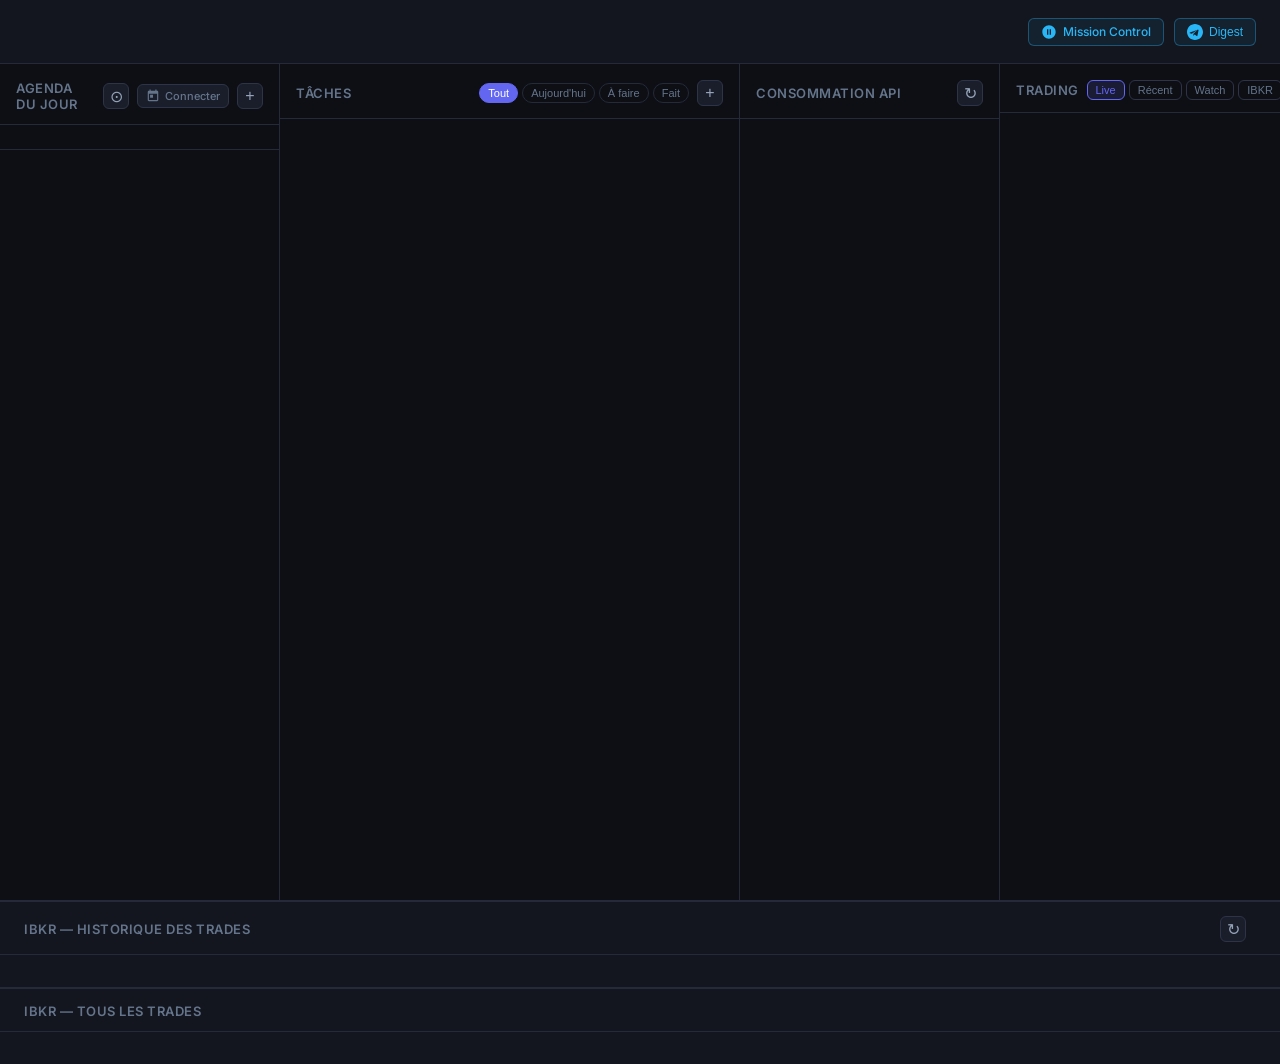
==== commit 56d10e2b: "feat: intégrer mission-control dans le dashboard principal (port 8080) - Corriger l'import Python po" ====
--- a/templates/index.html
+++ b/templates/index.html
@@ -28,6 +28,10 @@
     </div>
     <div class="header-right">
       <div class="summary-chips" id="summaryChips"></div>
+      <a href="/mission-control/" class="tg-btn" title="Mission Control" style="text-decoration:none">
+        <svg width="16" height="16" viewBox="0 0 24 24" fill="currentColor"><path d="M12 2C6.48 2 2 6.48 2 12s4.48 10 10 10 10-4.48 10-10S17.52 2 12 2zm-1 14H9V8h2v8zm4 0h-2V8h2v8z"/></svg>
+        <span>Mission Control</span>
+      </a>
       <button class="tg-btn" id="tgBtn" onclick="sendTelegramDigest()" title="Envoyer le résumé sur Telegram">
         <svg width="16" height="16" viewBox="0 0 24 24" fill="currentColor"><path d="M12 0C5.373 0 0 5.373 0 12s5.373 12 12 12 12-5.373 12-12S18.627 0 12 0zm5.562 8.248-1.97 9.289c-.145.658-.537.818-1.084.508l-3-2.21-1.447 1.394c-.16.16-.295.295-.605.295l.213-3.053 5.56-5.023c.242-.213-.054-.333-.373-.12L7.248 14.79l-2.95-.924c-.642-.2-.654-.642.135-.953l11.57-4.461c.537-.194 1.006.131.559.796z"/></svg>
         <span id="tgBtnLabel">Digest</span>
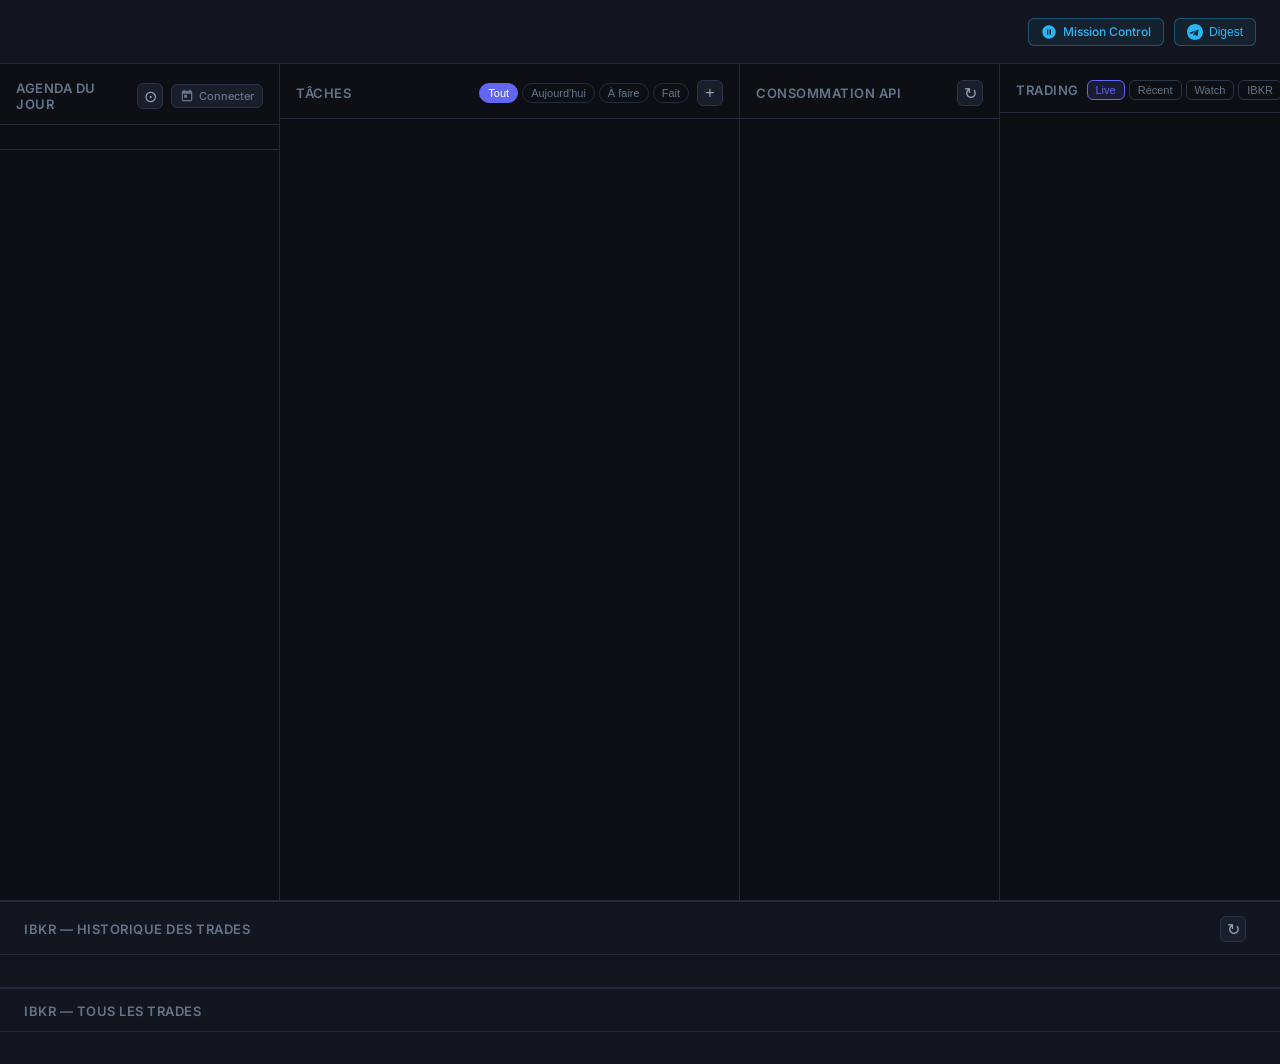
==== commit f3377a2a: "ui: supprime btn créer événement agenda, ajoute bouton retour dashboard dans mission-control" ====
--- a/templates/index.html
+++ b/templates/index.html
@@ -51,7 +51,6 @@
           <svg width="14" height="14" viewBox="0 0 24 24" fill="currentColor"><path d="M19 3h-1V1h-2v2H8V1H6v2H5c-1.1 0-2 .9-2 2v14c0 1.1.9 2 2 2h14c1.1 0 2-.9 2-2V5c0-1.1-.9-2-2-2zm0 16H5V8h14v11zM7 10h5v5H7z"/></svg>
           <span id="gcalStatusLabel">Connecter</span>
         </a>
-        <button class="btn-icon" onclick="openEventModalForSelected()">+</button>
       </div>
 
       <!-- Mini calendrier -->
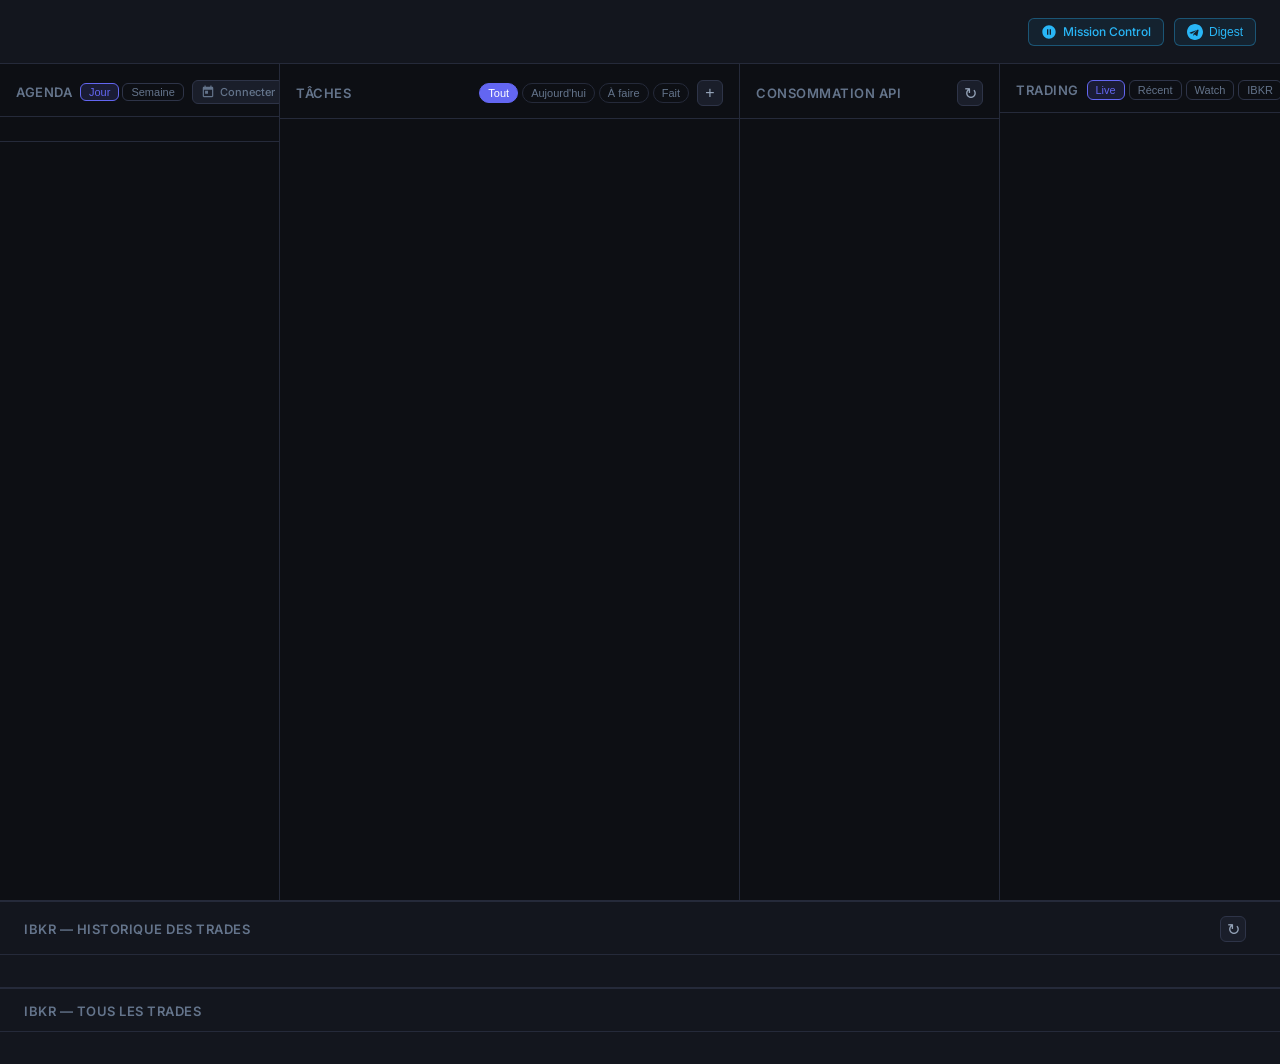
==== commit f369b867: "Merge claude/setup-git-pm2-deployment-0mYvw into main Resolve conflict in templates/index.html: keep" ====
--- a/templates/index.html
+++ b/templates/index.html
@@ -10,6 +10,8 @@
   <meta name="apple-mobile-web-app-status-bar-style" content="black-translucent" />
   <meta name="apple-mobile-web-app-title" content="Dashboard" />
   <meta name="theme-color" content="#0d0f14" />
+  <link rel="icon" href="/static/icons/stone-island.svg" type="image/svg+xml" />
+  <link rel="icon" href="/static/icons/icon-192.png" sizes="192x192" />
   <link rel="apple-touch-icon" href="/static/icons/icon-192.png" />
   <link rel="stylesheet" href="/static/css/style.css" />
   <link rel="preconnect" href="https://fonts.googleapis.com" />
@@ -45,8 +47,11 @@
     <!-- COLONNE GAUCHE : Agenda -->
     <section class="panel panel-agenda">
       <div class="panel-header">
-        <h2 id="agendaTitle">Agenda du jour</h2>
-        <button class="btn-icon btn-today" onclick="calGoToday()" title="Aujourd'hui">⊙</button>
+        <h2>Agenda</h2>
+        <div class="agenda-view-tabs">
+          <button class="agenda-view-tab active" data-view="day" onclick="switchAgendaView('day')">Jour</button>
+          <button class="agenda-view-tab" data-view="week" onclick="switchAgendaView('week')">Semaine</button>
+        </div>
         <a id="gcalStatusBtn" href="/auth/google" class="gcal-connect-btn" title="Connecter Google Calendar">
           <svg width="14" height="14" viewBox="0 0 24 24" fill="currentColor"><path d="M19 3h-1V1h-2v2H8V1H6v2H5c-1.1 0-2 .9-2 2v14c0 1.1.9 2 2 2h14c1.1 0 2-.9 2-2V5c0-1.1-.9-2-2-2zm0 16H5V8h14v11zM7 10h5v5H7z"/></svg>
           <span id="gcalStatusLabel">Connecter</span>
@@ -60,6 +65,9 @@
       <div class="agenda-day" id="agendaDay">
         <div class="agenda-timeline" id="agendaTimeline"></div>
       </div>
+
+      <!-- Vue semaine -->
+      <div class="agenda-week" id="agendaWeek" style="display:none"></div>
     </section>
 
     <!-- COLONNE CENTRE : Tâches -->
--- a/static/css/style.css
+++ b/static/css/style.css
@@ -319,6 +319,156 @@
 .cal-day { position: relative; }
 
 /* ================================================================
+   AGENDA VIEW TABS
+================================================================ */
+.agenda-view-tabs {
+  display: flex;
+  gap: 3px;
+}
+
+.agenda-view-tab {
+  font-size: 11px;
+  padding: 2px 8px;
+  border-radius: var(--radius-sm);
+  border: 1px solid var(--border-light);
+  background: transparent;
+  color: var(--text-muted);
+  cursor: pointer;
+  transition: var(--transition);
+}
+
+.agenda-view-tab:hover { color: var(--text); border-color: var(--accent); }
+.agenda-view-tab.active {
+  background: var(--accent-glow);
+  color: var(--accent);
+  border-color: var(--accent);
+}
+
+/* ================================================================
+   WEEK VIEW
+================================================================ */
+.agenda-week {
+  flex: 1;
+  overflow-y: auto;
+  padding: 8px;
+}
+
+.agenda-week::-webkit-scrollbar { width: 4px; }
+.agenda-week::-webkit-scrollbar-track { background: transparent; }
+.agenda-week::-webkit-scrollbar-thumb { background: var(--border); border-radius: 2px; }
+
+.week-nav {
+  display: flex;
+  align-items: center;
+  justify-content: space-between;
+  padding: 2px 2px 8px;
+}
+
+.week-label {
+  font-size: 11px;
+  color: var(--text-dim);
+  font-weight: 500;
+}
+
+.week-days {
+  display: flex;
+  flex-direction: column;
+  gap: 4px;
+}
+
+.week-day {
+  border-radius: var(--radius-sm);
+  background: var(--bg-card);
+  border: 1px solid var(--border);
+  padding: 6px 8px;
+  transition: var(--transition);
+}
+
+.week-day-today {
+  border-color: var(--accent);
+  background: var(--accent-glow);
+}
+
+.week-day-header {
+  display: flex;
+  align-items: center;
+  gap: 6px;
+  margin-bottom: 4px;
+}
+
+.week-day-name {
+  font-size: 10px;
+  font-weight: 600;
+  color: var(--text-muted);
+  text-transform: uppercase;
+  min-width: 16px;
+}
+
+.week-day-num {
+  font-size: 13px;
+  font-weight: 600;
+  color: var(--text-dim);
+  width: 22px;
+  height: 22px;
+  display: flex;
+  align-items: center;
+  justify-content: center;
+  border-radius: 50%;
+}
+
+.week-today-num {
+  background: var(--accent);
+  color: #fff;
+}
+
+.week-day-events {
+  display: flex;
+  flex-direction: column;
+  gap: 2px;
+}
+
+.week-no-event {
+  font-size: 11px;
+  color: var(--border-light);
+  padding-left: 2px;
+}
+
+.week-event {
+  display: flex;
+  align-items: center;
+  gap: 5px;
+  padding: 2px 5px;
+  border-radius: 3px;
+  border-left: 2px solid var(--border);
+  background: rgba(255,255,255,0.03);
+  overflow: hidden;
+}
+
+.week-event.color-blue   { border-color: var(--blue); }
+.week-event.color-purple { border-color: var(--purple); }
+.week-event.color-green  { border-color: var(--green); }
+.week-event.color-pink   { border-color: var(--pink); }
+.week-event.color-yellow { border-color: var(--yellow); }
+.week-event.color-google { border-color: var(--google); }
+
+.week-event-time {
+  font-size: 10px;
+  color: var(--text-muted);
+  font-variant-numeric: tabular-nums;
+  white-space: nowrap;
+  min-width: 34px;
+  flex-shrink: 0;
+}
+
+.week-event-title {
+  font-size: 11px;
+  color: var(--text-dim);
+  white-space: nowrap;
+  overflow: hidden;
+  text-overflow: ellipsis;
+}
+
+/* ================================================================
    AGENDA TIMELINE
 ================================================================ */
 .agenda-day {
@@ -986,6 +1136,12 @@
 }
 .ibkr-ytd-pnl.pos { color: var(--green); }
 .ibkr-ytd-pnl.neg { color: var(--red); }
+.ibkr-ytd-solde {
+  font-size: 20px;
+  font-weight: 700;
+  font-variant-numeric: tabular-nums;
+  color: var(--text);
+}
 
 .ibkr-ytd-stats {
   display: flex;
@@ -1095,6 +1251,17 @@
 }
 .ibkr-trade-bs.buy  { background: rgba(34,197,94,0.15); color: var(--green); }
 .ibkr-trade-bs.sell { background: rgba(239,68,68,0.15); color: var(--red); }
+.ibkr-fills-badge {
+  display: inline-block;
+  margin-left: 4px;
+  padding: 1px 5px;
+  background: var(--border-light);
+  color: var(--text-muted);
+  border-radius: 8px;
+  font-size: 10px;
+  font-weight: 600;
+  vertical-align: middle;
+}
 
 .ibkr-trade-sym {
   flex: 1;
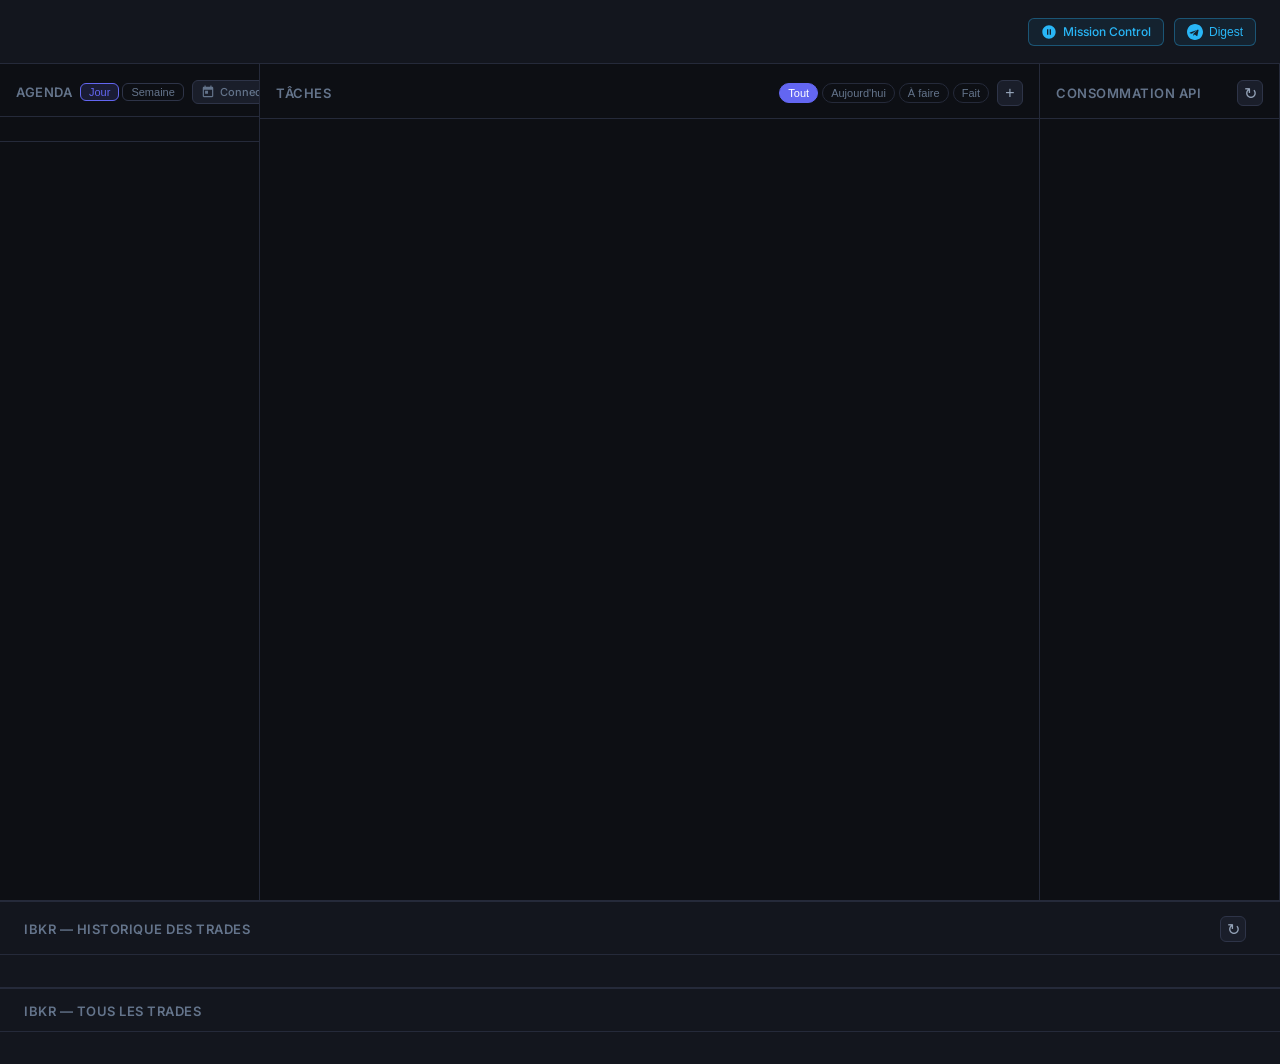
==== commit e2760e2b: "Merge origin/main" ====
--- a/templates/index.html
+++ b/templates/index.html
@@ -233,6 +233,22 @@
     <div id="ibkrRawTableContainer"></div>
   </section>
 
+  <!-- BOTTOM NAV MOBILE -->
+  <nav class="mobile-nav" id="mobileNav" role="navigation" aria-label="Navigation mobile">
+    <button class="mobile-nav-item active" id="mnAgenda"  onclick="mobileSwitchPanel('agenda')">
+      <span class="nav-icon">📅</span><span>Agenda</span>
+    </button>
+    <button class="mobile-nav-item"        id="mnTasks"   onclick="mobileSwitchPanel('tasks')">
+      <span class="nav-icon">✅</span><span>Tâches</span>
+    </button>
+    <button class="mobile-nav-item"        id="mnSide"    onclick="mobileSwitchPanel('side')">
+      <span class="nav-icon">📊</span><span>APIs</span>
+    </button>
+    <button class="mobile-nav-item"        id="mnTrading" onclick="mobileSwitchPanel('trading')">
+      <span class="nav-icon">📈</span><span>Trading</span>
+    </button>
+  </nav>
+
   <script src="/static/js/app.js"></script>
 </body>
 </html>
--- a/static/css/style.css
+++ b/static/css/style.css
@@ -449,7 +449,8 @@
 .week-event.color-green  { border-color: var(--green); }
 .week-event.color-pink   { border-color: var(--pink); }
 .week-event.color-yellow { border-color: var(--yellow); }
-.week-event.color-google { border-color: var(--google); }
+.week-event.color-google   { border-color: var(--google); }
+.week-event.color-trading  { border-color: var(--trading); }
 
 .week-event-time {
   font-size: 10px;
@@ -504,7 +505,8 @@
 .agenda-event.color-purple { border-color: var(--purple); }
 .agenda-event.color-green  { border-color: var(--green); }
 .agenda-event.color-pink   { border-color: var(--pink); }
-.agenda-event.color-yellow { border-color: var(--yellow); }
+.agenda-event.color-yellow  { border-color: var(--yellow); }
+.agenda-event.color-trading { border-color: var(--trading); }
 
 .event-time {
   font-size: 11px;
@@ -855,6 +857,7 @@
 ================================================================ */
 :root {
   --google: #4285F4;
+  --trading: #F5A623;
 }
 
 .agenda-event.color-google {
@@ -885,6 +888,34 @@
   background: linear-gradient(to right, var(--green) 50%, var(--google) 50%);
 }
 
+.cal-day.has-trading-event::after {
+  background: var(--trading);
+}
+
+.cal-day.has-event.has-trading-event::after {
+  background: linear-gradient(to right, var(--green) 50%, var(--trading) 50%);
+}
+
+.cal-day.has-google-event.has-trading-event::after {
+  background: linear-gradient(to right, var(--google) 50%, var(--trading) 50%);
+}
+
+.agenda-event.color-trading::before {
+  content: 'TC';
+  position: absolute;
+  top: 6px;
+  right: 28px;
+  font-size: 9px;
+  font-weight: 700;
+  color: var(--trading);
+  background: rgba(245, 166, 35, 0.12);
+  border: 1px solid rgba(245, 166, 35, 0.3);
+  border-radius: 3px;
+  padding: 0 3px;
+  line-height: 14px;
+  letter-spacing: 0.5px;
+}
+
 .toast.info { border-left: 3px solid var(--blue); }
 
 /* ================================================================
@@ -1459,17 +1490,195 @@
 /* ================================================================
    RESPONSIVE
 ================================================================ */
-@media (max-width: 1200px) {
-  .layout { grid-template-columns: 260px 1fr 240px; position: static; }
+/* ================================================================
+   RESPONSIVE — COMPACT DESKTOP  (≤ 1350px)
+================================================================ */
+@media (max-width: 1350px) {
+  .layout { grid-template-columns: 260px 1fr 240px; }
   .panel-trading { display: none; }
   .ibkr-section { display: block; }
-}
-@media (max-width: 900px) {
-  .layout { grid-template-columns: 1fr; overflow-y: auto; height: auto; position: static; }
-  .panel { border-right: none; border-bottom: 1px solid var(--border); height: auto; max-height: 50vh; }
-  .panel-side { max-height: none; height: auto; }
-  .side-section { max-height: 40vh; }
-  .panel-trading { display: flex; max-height: 50vh; }
-  .ibkr-tbl { font-size: 12px; }
-  .ibkr-tbl thead th, .ibkr-tbl-month td { padding: 8px; }
-}
+  .header-greeting { font-size: 14px; }
+}
+
+/* ================================================================
+   RESPONSIVE — TABLET PAYSAGE  (≤ 1024px)
+================================================================ */
+@media (max-width: 1024px) {
+  .layout { grid-template-columns: 230px 1fr 220px; }
+  .panel-header { padding: 12px 12px 10px; }
+  .panel-header h2 { font-size: 13px; }
+  .summary-chips { display: none; }
+  .header-greeting { display: none; }
+  .header { padding: 10px 16px; height: 56px; }
+  .layout { height: calc(100vh - 56px); top: 56px; }
+}
+
+/* ================================================================
+   RESPONSIVE — TABLET PORTRAIT  (≤ 820px)
+================================================================ */
+@media (max-width: 820px) {
+  :root { --header-h: 56px; }
+
+  /* Header compact */
+  .header { padding: 10px 14px; height: 56px; gap: 8px; }
+  .header-time { font-size: 18px; }
+  .header-date { font-size: 11px; }
+  .header-greeting { display: none; }
+  .summary-chips { display: none; }
+  .tg-btn span { display: none; }
+  .tg-btn { padding: 6px 8px; }
+
+  /* Layout 2 colonnes : agenda + tâches */
+  .layout {
+    grid-template-columns: 200px 1fr;
+    height: calc(100vh - 56px);
+    top: 56px;
+  }
+  .panel-side    { display: none; }
+  .panel-trading { display: none; }
+
+  /* Mini-calendar plus compact */
+  .cal-grid { gap: 2px; }
+  .cal-cell { font-size: 11px; padding: 3px 0; }
+
+  /* Modals plein-écran */
+  .modal { width: 96vw; margin: 0 auto; }
+}
+
+/* ================================================================
+   RESPONSIVE — MOBILE  (≤ 600px)
+================================================================ */
+@media (max-width: 600px) {
+  /* Header minimaliste */
+  .header { padding: 8px 12px; height: 52px; }
+  .header-left { flex-direction: row; align-items: center; gap: 8px; }
+  .header-date { display: none; }
+  .header-time { font-size: 16px; }
+  .tg-btn span { display: none; }
+  .tg-btn { padding: 5px 7px; gap: 0; }
+  .header-right { gap: 6px; }
+
+  /* Layout 1 colonne — chaque panel = plein écran */
+  .layout {
+    display: block;
+    height: calc(100dvh - 52px - 56px);  /* header + mobile-nav */
+    overflow: hidden;
+    position: sticky;
+    top: 52px;
+  }
+
+  /* Tous les panels cachés sauf le panel actif */
+  .panel {
+    display: none;
+    height: 100%;
+    max-height: none;
+    border-right: none;
+    border-bottom: none;
+  }
+  .panel.mobile-active { display: flex; }
+
+  /* Panel side visible en mode mobile (activé par la nav) */
+  .panel-side {
+    display: none;
+    height: 100%;
+    overflow: hidden;
+  }
+  .panel-side.mobile-active { display: flex; }
+  .panel-trading {
+    display: none;
+    height: 100%;
+    overflow: hidden;
+  }
+  .panel-trading.mobile-active { display: flex; }
+
+  /* Modals en bottom sheet */
+  .modal-overlay { align-items: flex-end; padding: 0; }
+  .modal {
+    width: 100vw;
+    max-width: 100vw;
+    border-radius: var(--radius) var(--radius) 0 0;
+    max-height: 90dvh;
+    overflow-y: auto;
+    animation: sheetUp 0.22s ease;
+  }
+  @keyframes sheetUp {
+    from { transform: translateY(100%); }
+    to   { transform: translateY(0); }
+  }
+
+  /* Panel-header padding réduit */
+  .panel-header { padding: 10px 12px 8px; }
+  .panel-header h2 { font-size: 13px; }
+
+  /* Agenda : mini-cal plus compact */
+  .mini-calendar { padding: 6px 8px; }
+  .cal-grid { gap: 1px; }
+  .cal-cell { font-size: 10px; padding: 2px 0; }
+  .cal-dayname { font-size: 9px; padding: 2px 0; }
+
+  /* Tasks : padding réduit */
+  .task-card { padding: 9px 10px; }
+  .task-title { font-size: 13px; }
+
+  /* Navigation mobile */
+  .mobile-nav { display: flex; }
+}
+
+/* ================================================================
+   RESPONSIVE — PETITS MOBILES  (≤ 380px)
+================================================================ */
+@media (max-width: 380px) {
+  .mobile-nav-item span { display: none; }
+  .mobile-nav { gap: 0; }
+  .mobile-nav-item { font-size: 18px; }
+  .header-time { font-size: 14px; }
+}
+
+/* ================================================================
+   BOTTOM NAV MOBILE  (cachée par défaut, visible ≤ 600px)
+================================================================ */
+.mobile-nav {
+  display: none;
+  position: fixed;
+  bottom: 0; left: 0; right: 0;
+  height: 56px;
+  background: var(--bg-panel);
+  border-top: 1px solid var(--border);
+  z-index: 200;
+  align-items: stretch;
+  backdrop-filter: blur(12px);
+}
+
+.mobile-nav-item {
+  flex: 1;
+  display: flex;
+  flex-direction: column;
+  align-items: center;
+  justify-content: center;
+  gap: 3px;
+  background: none;
+  border: none;
+  color: var(--text-muted);
+  cursor: pointer;
+  font-size: 10px;
+  font-weight: 500;
+  transition: color var(--transition);
+  padding: 6px 4px;
+  position: relative;
+}
+
+.mobile-nav-item .nav-icon { font-size: 18px; line-height: 1; }
+.mobile-nav-item span { font-size: 10px; line-height: 1; }
+
+.mobile-nav-item.active {
+  color: var(--accent);
+}
+.mobile-nav-item.active::before {
+  content: '';
+  position: absolute;
+  top: 0; left: 20%; right: 20%;
+  height: 2px;
+  background: var(--accent);
+  border-radius: 0 0 2px 2px;
+}
+.mobile-nav-item:active { opacity: .7; }
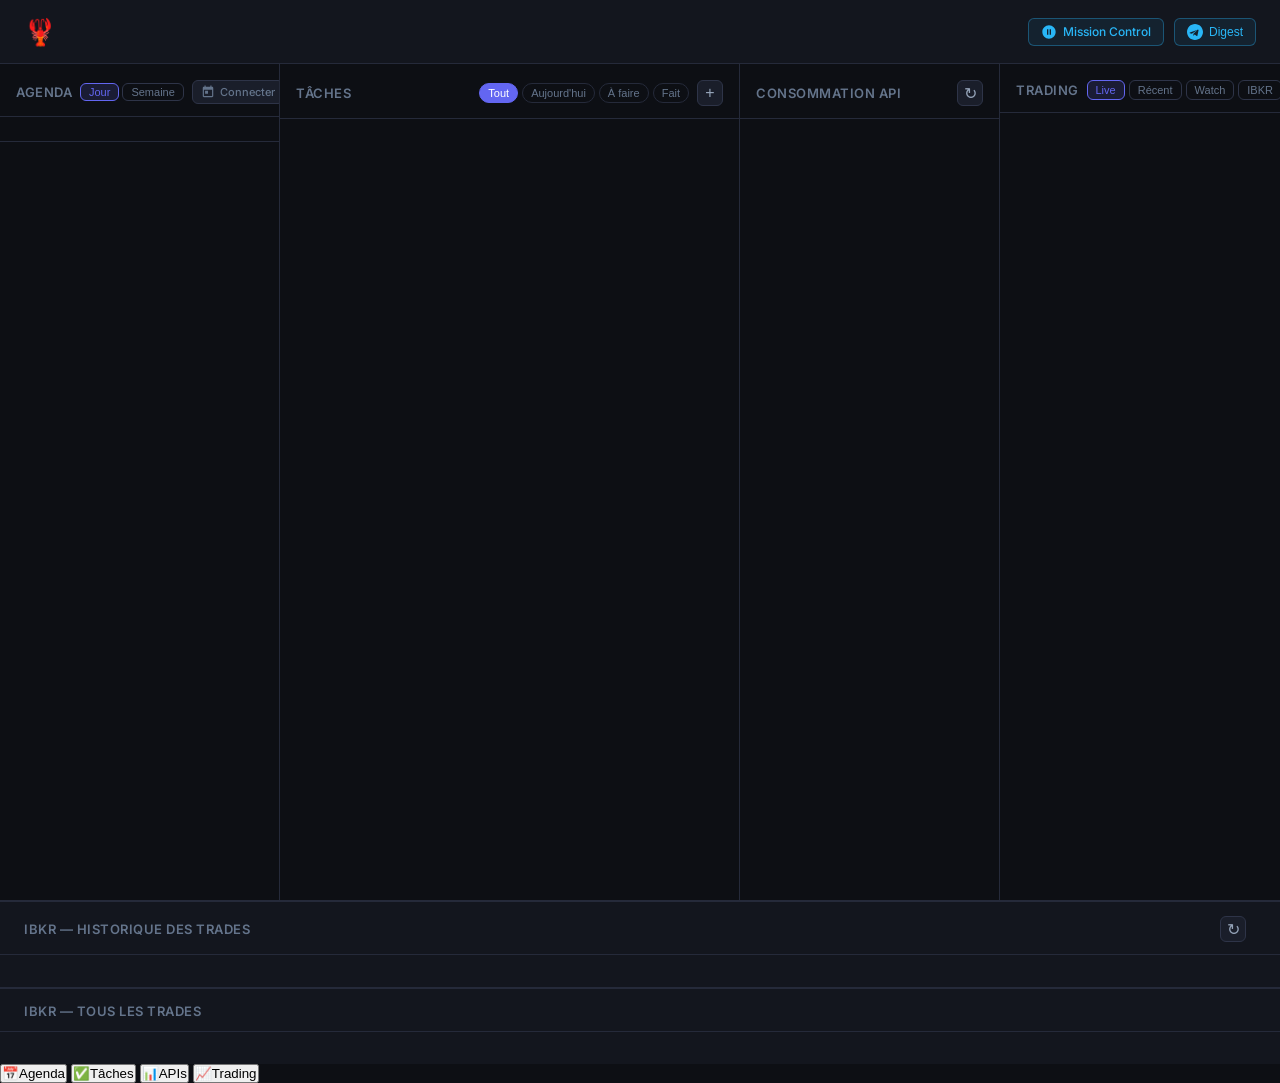
==== commit 61baacf4: "feat: logo langouste 🦞 dans les deux apps - Dashboard : titre page → "🦞 Dashboard", emoji dans heade" ====
--- a/templates/index.html
+++ b/templates/index.html
@@ -3,7 +3,7 @@
 <head>
   <meta charset="UTF-8" />
   <meta name="viewport" content="width=device-width, initial-scale=1.0" />
-  <title>Dashboard</title>
+  <title>🦞 Dashboard</title>
   <link rel="manifest" href="/static/manifest.json" />
   <meta name="mobile-web-app-capable" content="yes" />
   <meta name="apple-mobile-web-app-capable" content="yes" />
@@ -22,6 +22,7 @@
   <!-- HEADER -->
   <header class="header">
     <div class="header-left">
+      <span class="header-logo">🦞</span>
       <div class="header-date" id="headerDate"></div>
       <div class="header-time" id="headerTime"></div>
     </div>
--- a/static/css/style.css
+++ b/static/css/style.css
@@ -53,6 +53,13 @@
   z-index: 100;
 }
 
+.header-logo {
+  font-size: 26px;
+  line-height: 1;
+  margin-right: 4px;
+  flex-shrink: 0;
+}
+
 .header-date {
   font-size: 13px;
   color: var(--text-muted);
@@ -1490,11 +1497,10 @@
 /* ================================================================
    RESPONSIVE
 ================================================================ */
-/* ================================================================
-   RESPONSIVE — COMPACT DESKTOP  (≤ 1350px)
-================================================================ */
-@media (max-width: 1350px) {
-  .layout { grid-template-columns: 260px 1fr 240px; }
+
+/* ---- 1200px: Tablette large / petit bureau ---- */
+@media (max-width: 1200px) {
+  .layout { grid-template-columns: 260px 1fr 240px; position: static; }
   .panel-trading { display: none; }
   .ibkr-section { display: block; }
   .header-greeting { font-size: 14px; }
@@ -1545,140 +1551,82 @@
   .modal { width: 96vw; margin: 0 auto; }
 }
 
-/* ================================================================
-   RESPONSIVE — MOBILE  (≤ 600px)
-================================================================ */
+/* ---- 900px: Mobile — colonne unique ---- */
+@media (max-width: 900px) {
+  /* Header : wrapping sur deux lignes */
+  .header {
+    height: auto;
+    min-height: 56px;
+    padding: 10px 16px;
+    flex-wrap: wrap;
+    gap: 8px;
+    position: relative;
+    top: auto;
+  }
+  .header-center {
+    order: 3;
+    width: 100%;
+    text-align: center;
+    font-size: 13px;
+  }
+  .header-time { font-size: 18px; }
+
+  /* Layout : colonne unique, scroll naturel */
+  .layout {
+    grid-template-columns: 1fr;
+    overflow-y: auto;
+    height: auto;
+    position: static;
+    top: auto;
+  }
+  .panel {
+    border-right: none;
+    border-bottom: 1px solid var(--border);
+    height: auto;
+    max-height: 55vh;
+  }
+  .panel-side    { max-height: none; height: auto; }
+  .side-section  { max-height: 40vh; }
+  .panel-trading { display: flex; max-height: 55vh; }
+
+  /* Tables IBKR : scroll horizontal */
+  #ibkrTableContainer,
+  #ibkrRawTableContainer { overflow-x: auto; -webkit-overflow-scrolling: touch; }
+  .ibkr-tbl,
+  .ibkr-tbl-sub  { min-width: 560px; }
+  .ibkr-raw-tbl  { min-width: 700px; }
+
+  .ibkr-tbl      { font-size: 12px; }
+  .ibkr-tbl thead th, .ibkr-tbl-month td { padding: 8px; }
+}
+
+/* ---- 600px: Petit téléphone ---- */
 @media (max-width: 600px) {
-  /* Header minimaliste */
-  .header { padding: 8px 12px; height: 52px; }
-  .header-left { flex-direction: row; align-items: center; gap: 8px; }
-  .header-date { display: none; }
-  .header-time { font-size: 16px; }
-  .tg-btn span { display: none; }
-  .tg-btn { padding: 5px 7px; gap: 0; }
-  .header-right { gap: 6px; }
-
-  /* Layout 1 colonne — chaque panel = plein écran */
-  .layout {
-    display: block;
-    height: calc(100dvh - 52px - 56px);  /* header + mobile-nav */
-    overflow: hidden;
-    position: sticky;
-    top: 52px;
-  }
-
-  /* Tous les panels cachés sauf le panel actif */
-  .panel {
-    display: none;
-    height: 100%;
-    max-height: none;
-    border-right: none;
-    border-bottom: none;
-  }
-  .panel.mobile-active { display: flex; }
-
-  /* Panel side visible en mode mobile (activé par la nav) */
-  .panel-side {
-    display: none;
-    height: 100%;
-    overflow: hidden;
-  }
-  .panel-side.mobile-active { display: flex; }
-  .panel-trading {
-    display: none;
-    height: 100%;
-    overflow: hidden;
-  }
-  .panel-trading.mobile-active { display: flex; }
-
-  /* Modals en bottom sheet */
-  .modal-overlay { align-items: flex-end; padding: 0; }
-  .modal {
-    width: 100vw;
-    max-width: 100vw;
-    border-radius: var(--radius) var(--radius) 0 0;
-    max-height: 90dvh;
-    overflow-y: auto;
-    animation: sheetUp 0.22s ease;
-  }
-  @keyframes sheetUp {
-    from { transform: translateY(100%); }
-    to   { transform: translateY(0); }
-  }
-
-  /* Panel-header padding réduit */
-  .panel-header { padding: 10px 12px 8px; }
-  .panel-header h2 { font-size: 13px; }
-
-  /* Agenda : mini-cal plus compact */
-  .mini-calendar { padding: 6px 8px; }
-  .cal-grid { gap: 1px; }
-  .cal-cell { font-size: 10px; padding: 2px 0; }
-  .cal-dayname { font-size: 9px; padding: 2px 0; }
-
-  /* Tasks : padding réduit */
-  .task-card { padding: 9px 10px; }
-  .task-title { font-size: 13px; }
-
-  /* Navigation mobile */
-  .mobile-nav { display: flex; }
-}
-
-/* ================================================================
-   RESPONSIVE — PETITS MOBILES  (≤ 380px)
-================================================================ */
-@media (max-width: 380px) {
-  .mobile-nav-item span { display: none; }
-  .mobile-nav { gap: 0; }
-  .mobile-nav-item { font-size: 18px; }
-  .header-time { font-size: 14px; }
-}
-
-/* ================================================================
-   BOTTOM NAV MOBILE  (cachée par défaut, visible ≤ 600px)
-================================================================ */
-.mobile-nav {
-  display: none;
-  position: fixed;
-  bottom: 0; left: 0; right: 0;
-  height: 56px;
-  background: var(--bg-panel);
-  border-top: 1px solid var(--border);
-  z-index: 200;
-  align-items: stretch;
-  backdrop-filter: blur(12px);
-}
-
-.mobile-nav-item {
-  flex: 1;
-  display: flex;
-  flex-direction: column;
-  align-items: center;
-  justify-content: center;
-  gap: 3px;
-  background: none;
-  border: none;
-  color: var(--text-muted);
-  cursor: pointer;
-  font-size: 10px;
-  font-weight: 500;
-  transition: color var(--transition);
-  padding: 6px 4px;
-  position: relative;
-}
-
-.mobile-nav-item .nav-icon { font-size: 18px; line-height: 1; }
-.mobile-nav-item span { font-size: 10px; line-height: 1; }
-
-.mobile-nav-item.active {
-  color: var(--accent);
-}
-.mobile-nav-item.active::before {
-  content: '';
-  position: absolute;
-  top: 0; left: 20%; right: 20%;
-  height: 2px;
-  background: var(--accent);
-  border-radius: 0 0 2px 2px;
-}
-.mobile-nav-item:active { opacity: .7; }
+  /* Header : masquer les éléments non essentiels */
+  .summary-chips  { display: none; }
+  .header-center  { display: none; }
+  .header-right   { gap: 6px; }
+  .tg-btn span    { display: none; }
+
+  /* Panel headers : flex-wrap */
+  .panel-header   { flex-wrap: wrap; gap: 6px; padding: 10px 12px 8px; }
+  .task-filters   { flex-wrap: wrap; }
+  .agenda-view-tabs { gap: 2px; }
+
+  /* Panels légèrement plus hauts sur petit écran */
+  .panel          { max-height: 60vh; }
+  .panel-trading  { max-height: 60vh; }
+  .side-section   { max-height: 50vh; }
+
+  /* Toast pleine largeur */
+  .toast-container { bottom: 12px; right: 12px; left: 12px; }
+  .toast           { max-width: 100%; }
+
+  /* Modal : form-row en colonne */
+  .form-row        { grid-template-columns: 1fr; gap: 8px; }
+
+  /* IBKR section */
+  .ibkr-section-header { padding: 10px 16px 8px; flex-wrap: wrap; }
+  .ibkr-ytd            { margin: 8px 8px 4px; }
+  .ibkr-monthly-list   { padding: 4px 8px 8px; }
+}
